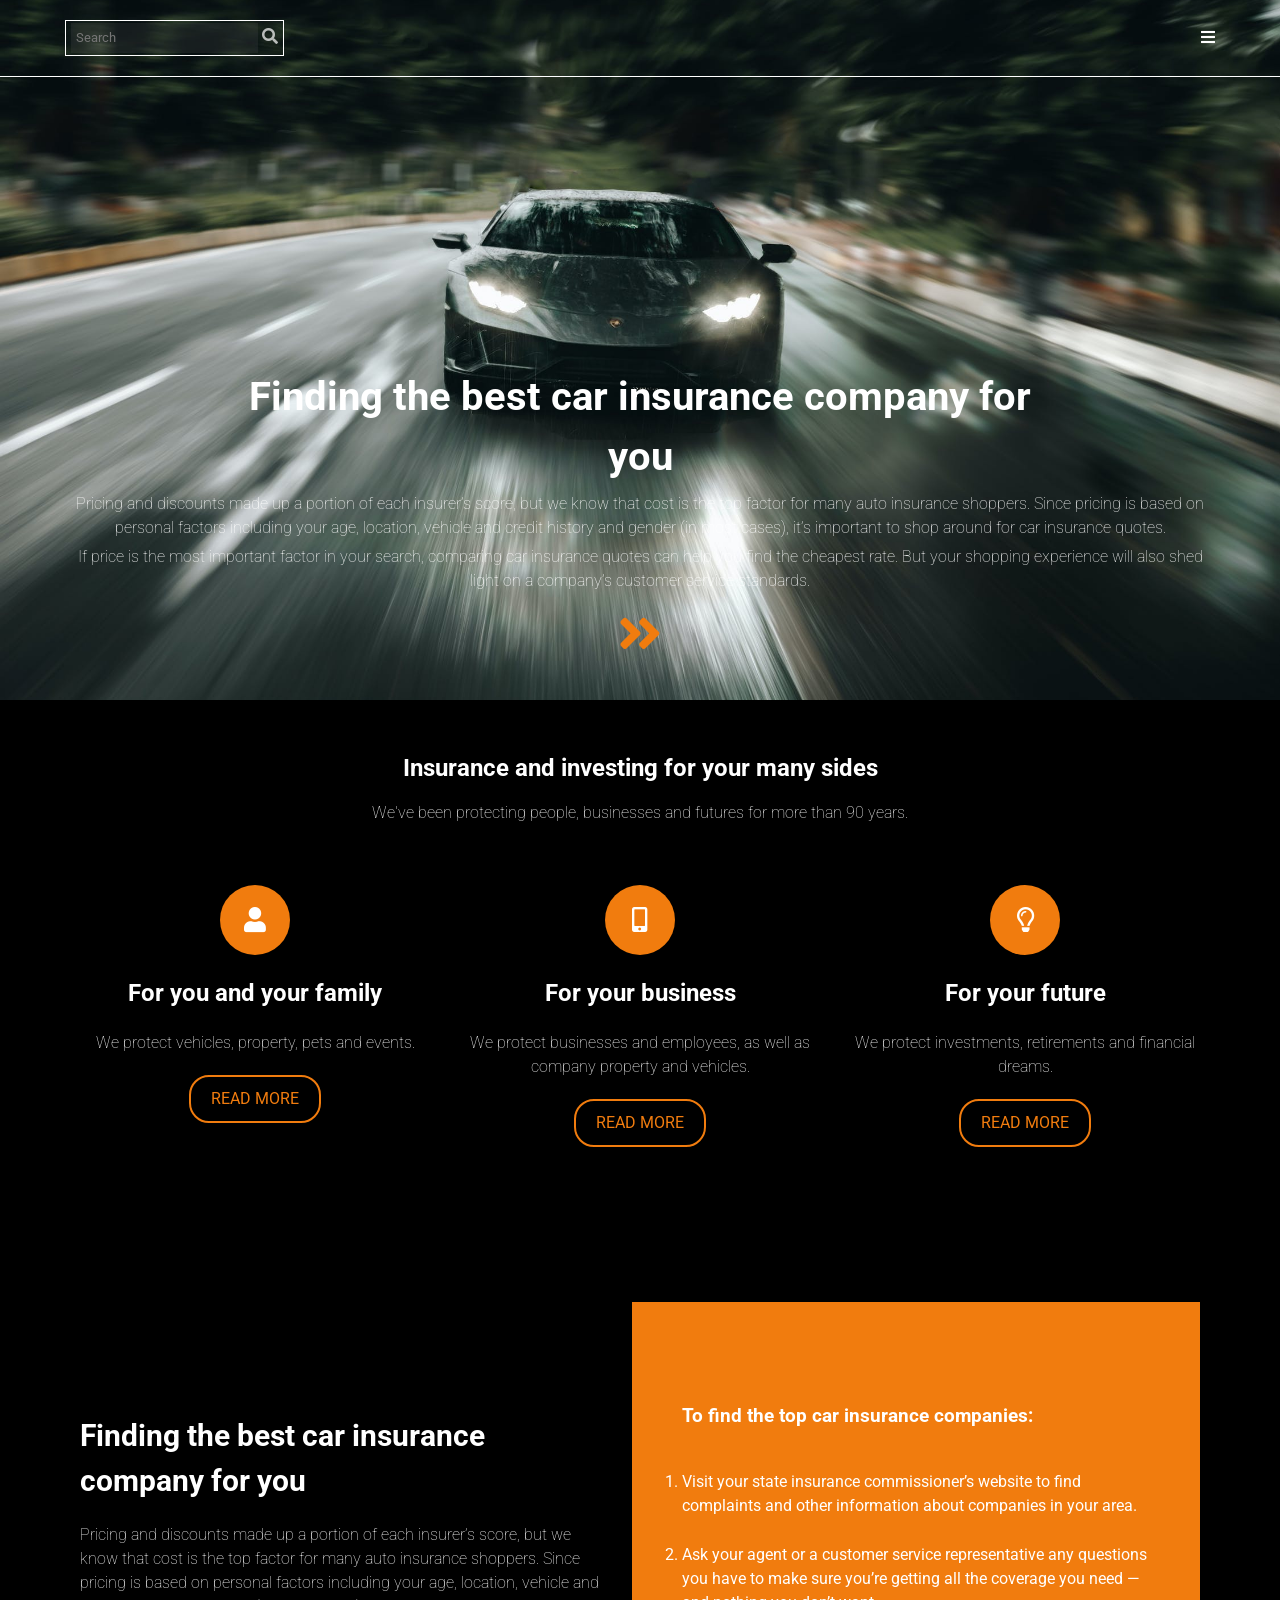
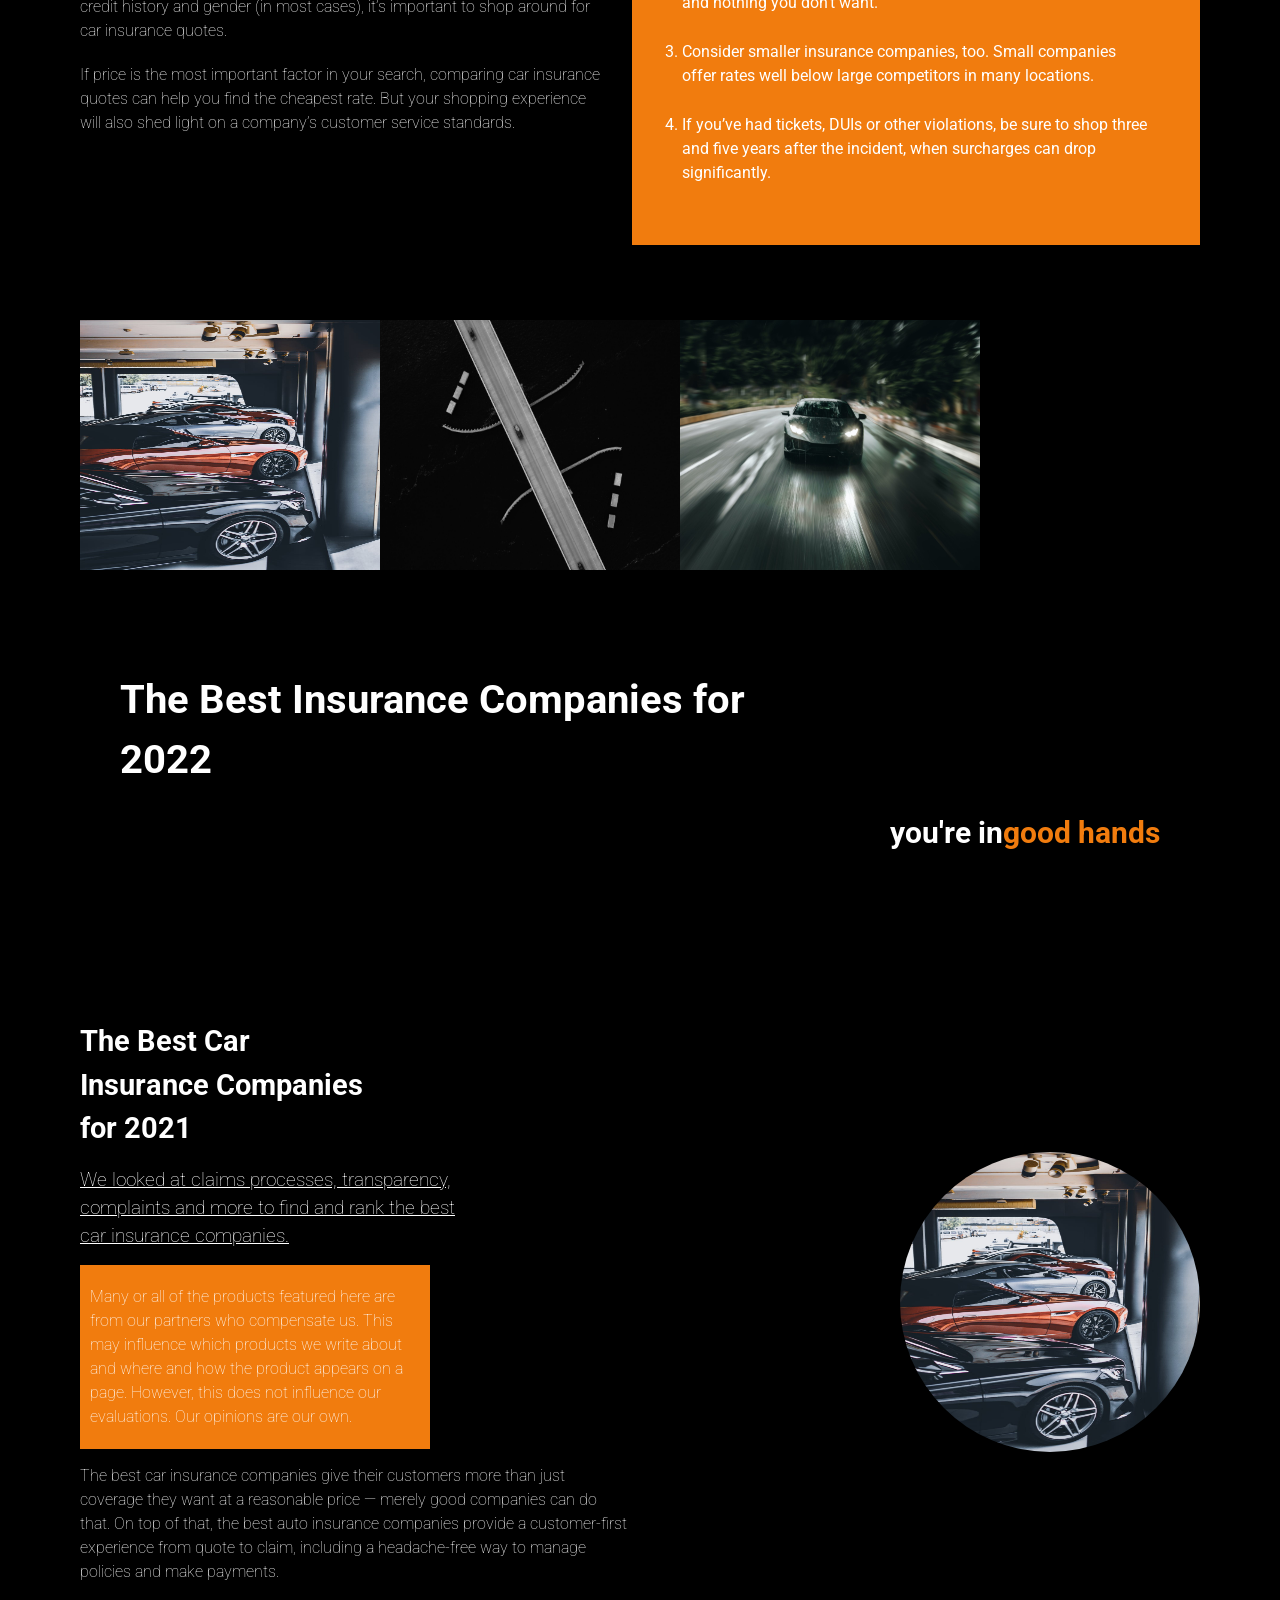
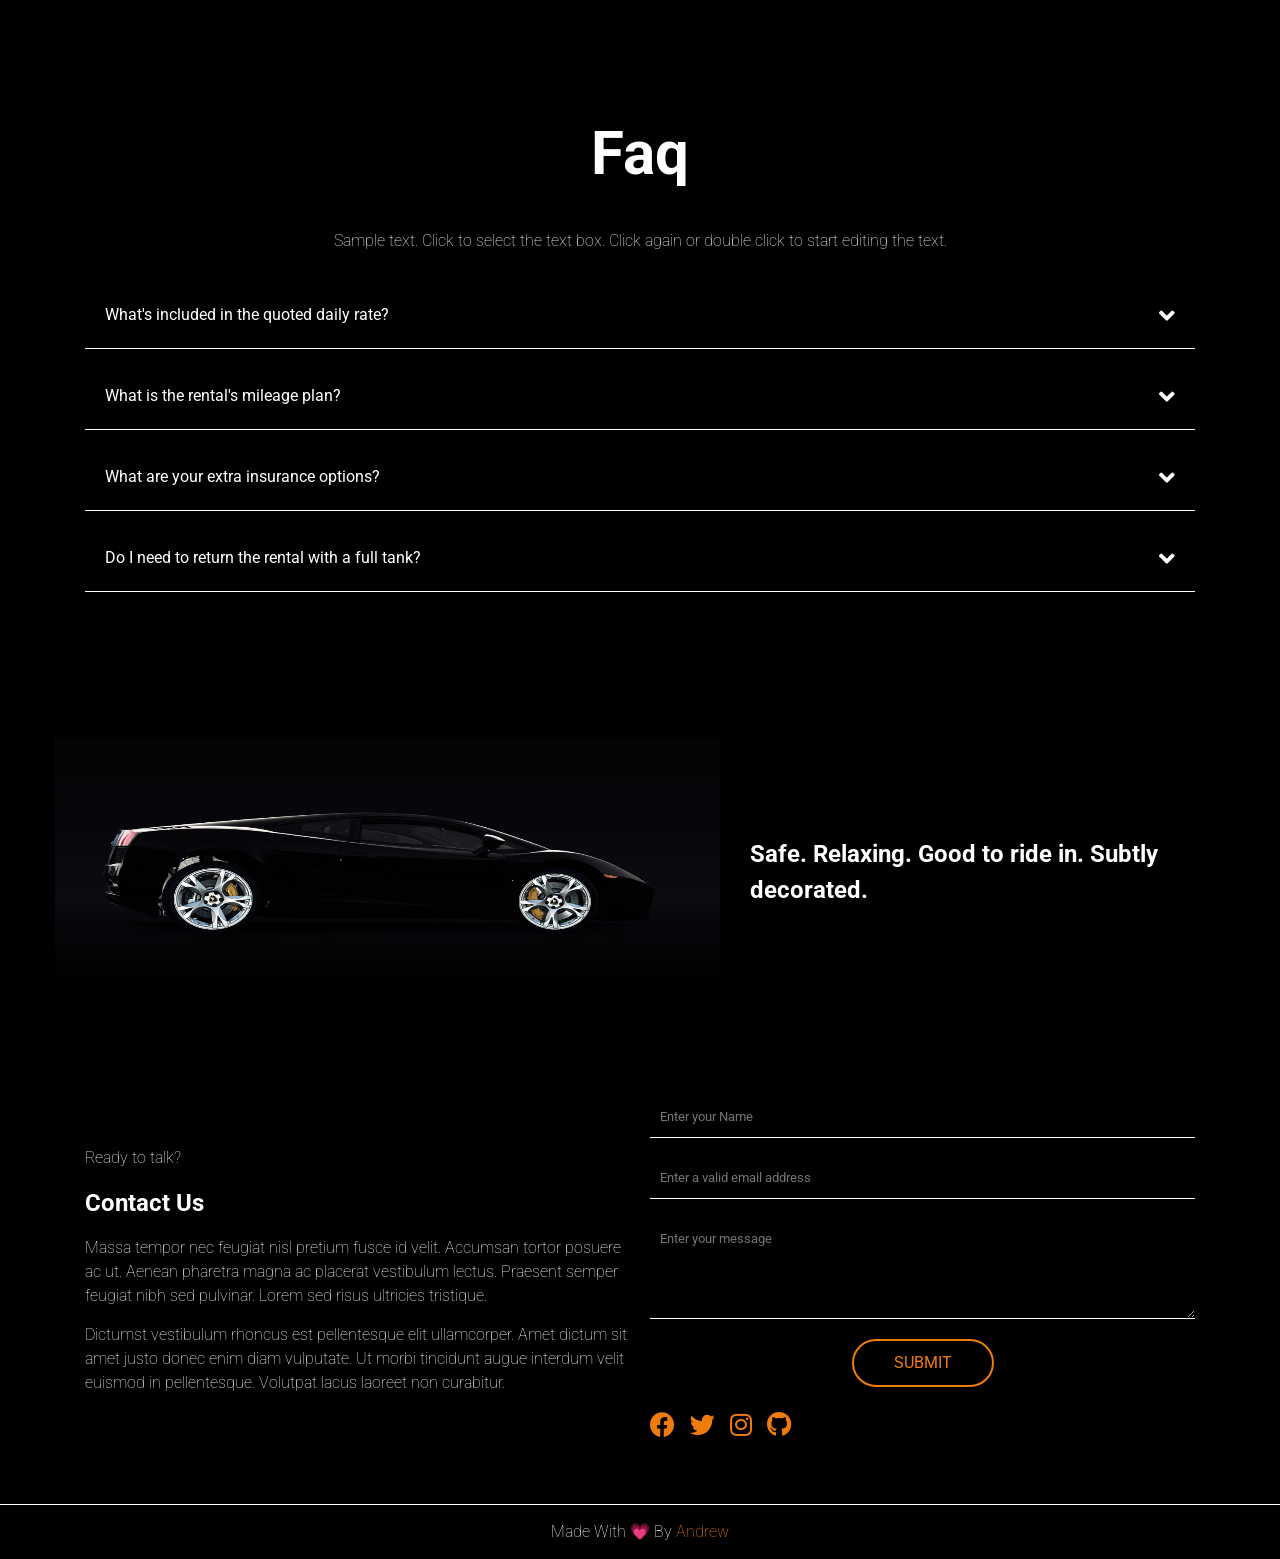
==== index.html @ 7e053f94 "Rename indxe.html to index.html" ====
<!DOCTYPE html>
<html lang="en">
  <head>
    <meta charset="UTF-8" />
    <meta http-equiv="X-UA-Compatible" content="IE=edge" />
    <meta name="viewport" content="width=device-width, initial-scale=1.0" />
    <meta name="author" content="Andrew-website" />
    <title>Page Car Insurance</title>
    <link rel="stylesheet" href="css/style.css" />
    <link rel="stylesheet" href="css/all.min.css" />
    <link rel="preconnect" href="https://fonts.googleapis.com" />
    <link rel="preconnect" href="https://fonts.gstatic.com" crossorigin />
    <link
      href="https://fonts.googleapis.com/css2?family=Roboto:wght@300;400&display=swap"
      rel="stylesheet"
    />
    <!-- Start 22/03/2022 End 23/03/2022 -->
  </head>
  <body>
    <!--Start Header-->
    <header>
      <div class="container">
        <form>
          <input type="search" placeholder="Search" />
          <a href="#"><i class="fas fa-search"></i></a>
        </form>
        <nav>
          <i class="fas fa-bars list"></i>
          <ul>
            <li><a href="indxe.html">Home</a></li>
            <li><a href="#Insurance">Insurance</a></li>
            <li><a href="#Companies">companies</a></li>
            <li><a href="#Faq">Faq</a></li>
            <li><a href="#ContactUs">Contact Us</a></li>
          </ul>
        </nav>
      </div>
    </header>
    <!--End Header-->
    <!--Start BoxImg-->
    <section class="BoxImg">
      <div class="container">
        <h1>Finding the best car insurance company for you</h1>
        <p>
          Pricing and discounts made up a portion of each insurer’s score, but
          we know that cost is the top factor for many auto insurance shoppers.
          Since pricing is based on personal factors including your age,
          location, vehicle and credit history and gender (in most cases), it’s
          important to shop around for car insurance quotes.
        </p>
        <p>
          If price is the most important factor in your search, comparing car
          insurance quotes can help you find the cheapest rate. But your
          shopping experience will also shed light on a company’s customer
          service standards.
        </p>
        <a href="#" class="double"><i class="fas fa-angle-double-right"></i></a>
      </div>
    </section>
    <!--End BoxImg-->
    <!--Start Insurance-->
    <section class="Insurance" id="Insurance">
      <div class="container">
        <div class="InsuranceText">
          <h2>Insurance and investing for your many sides</h2>
          <p>
            We've been protecting people, businesses and futures for more than
            90 years.
          </p>
        </div>
        <div class="InsuranceBoxFather">
          <div class="InsuranceBoxSon">
            <div class="TextImg man"></div>
            <h2>For you and your family</h2>
            <p>We protect vehicles, property, pets and events.</p>
            <a href="#">READ MORE</a>
          </div>
          <div class="InsuranceBoxSon">
            <div class="TextImg phon"></div>
            <h2>For your business</h2>
            <p>
              We protect businesses and employees, as well as company property
              and vehicles.
            </p>
            <a href="#">READ MORE</a>
          </div>
          <div class="InsuranceBoxSon">
            <div class="TextImg laob"></div>
            <h2>For your future</h2>
            <p>We protect investments, retirements and financial dreams.</p>
            <a href="#">READ MORE</a>
          </div>
        </div>
      </div>
    </section>
    <!--End Insurance-->
    <!--Start WhoAreWe-->
    <section class="WhoAreWe">
      <div class="container">
        <div class="WhoAreWeTextOnr">
          <h2>Finding the best car insurance company for you</h2>
          <p>
            Pricing and discounts made up a portion of each insurer’s score, but
            we know that cost is the top factor for many auto insurance
            shoppers. Since pricing is based on personal factors including your
            age, location, vehicle and credit history and gender (in most
            cases), it’s important to shop around for car insurance quotes.
          </p>
          <p>
            If price is the most important factor in your search, comparing car
            insurance quotes can help you find the cheapest rate. But your
            shopping experience will also shed light on a company’s customer
            service standards.
          </p>
        </div>
        <div class="WhoAreWeTextTwo">
          <h3>To find the top car insurance companies:</h3>
          <ol>
            <li>
              Visit your state insurance commissioner’s website to find
              complaints and other information about companies in your area.
            </li>
            <li>
              Ask your agent or a customer service representative any questions
              you have to make sure you’re getting all the coverage you need —
              and nothing you don’t want.
            </li>
            <li>
              Consider smaller insurance companies, too. Small companies offer
              rates well below large competitors in many locations.
            </li>
            <li>
              If you’ve had tickets, DUIs or other violations, be sure to shop
              three and five years after the incident, when surcharges can drop
              significantly.
            </li>
          </ol>
        </div>
      </div>
    </section>
    <!--End WhoAreWe-->
    <!--Start BoxThreeImg-->
    <section class="BoxThreeImg">
      <div class="container">
        <div class="BoxThreeImgOne">
          <img src="./img/pexels-photo-1231643.jpeg" />
          <img src="./img/pexels-photo-1586141.jpeg" />
          <img src="./img/pexels-photo-3136673.jpeg" />
        </div>
        <div class="BoxThreeImgTwo">
          <h1>The Best Insurance Companies for 2022</h1>
          <h2>you're in <span>good hands</span></h2>
        </div>
      </div>
    </section>
    <!--End BoxThreeImg-->
    <!--Start Companies-->
    <section class="Companies" id="Companies">
      <div class="container">
        <div class="CompaniesOne">
          <h1>The Best Car Insurance Companies for 2021</h1>
          <h3>
            We looked at claims processes, transparency, complaints and more to
            find and rank the best car insurance companies.
          </h3>
          <h4>
            Many or all of the products featured here are from our partners who
            compensate us. This may influence which products we write about and
            where and how the product appears on a page. However, this does not
            influence our evaluations. Our opinions are our own.
          </h4>
          <p>
            The best car insurance companies give their customers more than just
            coverage they want at a reasonable price — merely good companies can
            do that. On top of that, the best auto insurance companies provide a
            customer-first experience from quote to claim, including a
            headache-free way to manage policies and make payments.
          </p>
        </div>
        <div class="CompaniesTwo">
          <img src="./img/pexels-photo-1231643.jpeg" />
        </div>
      </div>
    </section>
    <!--End Companies-->
    <!--Start Faq-->
    <section class="Faq" id="Faq">
      <div class="container">
        <h1>Faq</h1>
        <p>
          Sample text. Click to select the text box. Click again or double click
          to start editing the text.
        </p>
        <div class="TextFaq">
          <details>
            <summary>
              What's included in the quoted daily rate?
              <i class="fas fa-angle-down"></i>
            </summary>
            <p>
              Answer. Lorem ipsum dolor sit amet, consectetur adipiscing elit.
              Curabitur id suscipit ex. Suspendisse rhoncus laoreet purus quis
              elementum. Phasellus sed efficitur dolor, et ultricies sapien.
              Quisque fringilla sit amet dolor commodo efficitur. Aliquam et sem
              odio. In ullamcorper nisi nunc, et molestie ipsum iaculis sit
              amet.
            </p>
          </details>
          <details>
            <summary>
              What is the rental's mileage plan?
              <i class="fas fa-angle-down"></i>
            </summary>
            <p>
              Answer. Lorem ipsum dolor sit amet, consectetur adipiscing elit.
              Curabitur id suscipit ex. Suspendisse rhoncus laoreet purus quis
              elementum. Phasellus sed efficitur dolor, et ultricies sapien.
              Quisque fringilla sit amet dolor commodo efficitur. Aliquam et sem
              odio. In ullamcorper nisi nunc, et molestie ipsum iaculis sit
              amet.
            </p>
          </details>
          <details>
            <summary>
              What are your extra insurance options?
              <i class="fas fa-angle-down"></i>
            </summary>
            <p>
              Answer. Lorem ipsum dolor sit amet, consectetur adipiscing elit.
              Curabitur id suscipit ex. Suspendisse rhoncus laoreet purus quis
              elementum. Phasellus sed efficitur dolor, et ultricies sapien.
              Quisque fringilla sit amet dolor commodo efficitur. Aliquam et sem
              odio. In ullamcorper nisi nunc, et molestie ipsum iaculis sit
              amet.
            </p>
          </details>
          <details>
            <summary>
              Do I need to return the rental with a full tank?
              <i class="fas fa-angle-down"></i>
            </summary>
            <p>
              Answer. Lorem ipsum dolor sit amet, consectetur adipiscing elit.
              Curabitur id suscipit ex. Suspendisse rhoncus laoreet purus quis
              elementum. Phasellus sed efficitur dolor, et ultricies sapien.
              Quisque fringilla sit amet dolor commodo efficitur. Aliquam et sem
              odio. In ullamcorper nisi nunc, et molestie ipsum iaculis sit
              amet.
            </p>
          </details>
        </div>
      </div>
    </section>
    <!--End Faq-->
    <!--Start Box-->
    <section class="Box">
      <div class="container">
        <img src="./img/lamborghinicarspeedprestige38570.jpeg" />
        <h1>Safe. Relaxing. Good to ride in. Subtly decorated.</h1>
      </div>
    </section>
    <!--End Box-->
    <!--Start ContactUs-->
    <section class="ContactUs" id="ContactUs">
      <div class="container">
        <div class="ContactUsOne">
          <p>Ready to talk?</p>
          <h1>Contact Us</h1>
          <p>
            Massa tempor nec feugiat nisl pretium fusce id velit. Accumsan
            tortor posuere ac ut. Aenean pharetra magna ac placerat vestibulum
            lectus. Praesent semper feugiat nibh sed pulvinar. Lorem sed risus
            ultricies tristique.
          </p>
          <p>
            Dictumst vestibulum rhoncus est pellentesque elit ullamcorper. Amet
            dictum sit amet justo donec enim diam vulputate. Ut morbi tincidunt
            augue interdum velit euismod in pellentesque. Volutpat lacus laoreet
            non curabitur.
          </p>
        </div>
        <div class="ContactUsTwo">
          <form>
            <input type="text" placeholder="Enter your Name" />
            <input type="email" placeholder="Enter a valid email address" />
            <textarea placeholder="Enter your message"></textarea>
          </form>
          <a class="button" href="#">SUBMIT</a>
          <div class="Media">
            <a href="#"><i class="fab fa-facebook"></i></a>
            <a href="#"><i class="fab fa-twitter"></i></a>
            <a href="#"><i class="fab fa-instagram"></i></a
            ><a href="https://github.com/Andrew-website"
              ><i class="fab fa-github"></i
            ></a>
          </div>
        </div>
      </div>
    </section>
    <!--End ContactUs-->
    <!--Start Footer-->
    <footer>
      <div class="container">
        <p>Made With &#128151; By <span>Andrew</span></p>
      </div>
    </footer>
    <!--End Footer-->
  </body>
</html>
---- css/style.css ----
* {
  box-sizing: border-box;
  padding: 0;
  margin: 0;
  font-family: "Roboto", sans-serif;
  line-height: 1.5;
}
:root {
  --color1: #fff;
  --Color2: #f17c0e;
  --Background-color1: #000;
  --Background-color2: #f17c0e;
}
.container {
  padding-left: 15px;
  padding-right: 15px;
  margin-left: auto;
  margin-right: auto;
}
/* Small */
@media (min-width: 768px) {
  .container {
    width: 750px;
  }
}
/* Medium */
@media (min-width: 992px) {
  .container {
    width: 970px;
  }
}
/* Large */
@media (min-width: 1200px) {
  .container {
    width: 1170px;
  }
}
/* Start Header */
header {
  width: 100%;
  padding: 10px 0px;
  /* position: fixed; */
  position: absolute;

  border-bottom: 1px solid #fff;
}
header .container {
  display: flex;
  justify-content: space-between;
  padding: 10px;
  align-items: center;
}
header .container form {
  border: 1px solid #fff;
  padding: 2px 5px;
}
header .container form input {
  outline: none;
  padding: 5px;
  background-color: rgb(85 85 85 / 20%);
  border: none;
  color: var(--color1);
}
header .container form a {
  color: #ffffffb3;
  transition: 0.6s;
}
header .container form a:hover {
  color: var(--color1);
}
header .container nav ul {
  display: none;
  list-style: none;
  transition: 0.6s;
}
header .container nav .list {
  color: var(--color1);
  transition: 0.6s;
}
header .container nav ul li a {
  color: var(--color1);
  text-decoration: none;
  width: 100%;
  display: inline-block;
  padding: 5px;
}
header .container nav .list:hover + ul {
  position: absolute;
  top: 101%;
  left: 0;
  flex-direction: column;
  background-color: var(--Background-color1);
  width: 50%;
  gap: 15px;
  padding-top: 20%;
  display: flex;
  align-items: center;
  height: 100vh;
}
header .container nav ul li {
  width: 100%;
  text-align: center;
  transition: 0.6s;
}
header .container nav ul li:hover {
  background-color: #dddddd82;
  border-radius: 4px;
}
/* End Header */
/* Start BoxImg */
.BoxImg {
  background-image: url(../img/pexels-photo-3136673.jpeg);
  height: 700px;
  background-position: 5.07% 50%;
  background-repeat: no-repeat;
  background-size: cover;
  color: #fff;
  display: flex;
  align-items: center;
}
.BoxImg .container {
  display: flex;
  flex-direction: column;
  align-items: center;
  gap: 5px;
  text-align: center;
  padding-top: 340px;
}
.BoxImg .container h1 {
  font-size: 40px;
  width: 70%;
}
.BoxImg .container .double {
  color: var(--Color2);
  font-size: 50px;
}
@media (max-width: 767px) {
  .BoxImg .container h1 {
    font-size: 35px;
    width: 100%;
  }
  .BoxImg .container {
    padding-top: 200px;
  }
}
/* End BoxImg */
/* Start Insurance*/
.Insurance {
  background-color: var(--Background-color1);
}
.Insurance .container {
  color: #fff;
  padding: 50px 0;
  display: flex;
  flex-direction: column;
  align-items: center;
  gap: 15px;
}
.Insurance .container .InsuranceText {
  text-align: center;
}
.Insurance .container .InsuranceText p {
  margin: 15px auto;
  font-weight: 100;
}
.Insurance .container .InsuranceBoxFather {
  display: grid;
  grid-template-columns: repeat(auto-fill, minmax(275px, 1fr));
  gap: 15px;
  width: 100%;
  padding: 15px;
  margin-bottom: 50px;
}
.Insurance .container .InsuranceBoxFather .InsuranceBoxSon {
  display: flex;
  gap: 20px;
  padding: 15px;
  text-align: center;
  flex-direction: column;
  border-radius: 25px;
  align-items: center;
}
.Insurance .container .InsuranceBoxFather .InsuranceBoxSon .TextImg {
  width: 70px;
  height: 70px;
  background-color: var(--Background-color2);
  border-radius: 50%;
  display: flex;
  align-items: center;
  justify-content: center;
}
.Insurance .container .InsuranceBoxFather .InsuranceBoxSon .man::before {
  font-family: "Font Awesome 5 Free";
  font-weight: 900;
  content: "\f007";
  font-size: 25px;
}
.Insurance .container .InsuranceBoxFather .InsuranceBoxSon .phon::before {
  font-family: "Font Awesome 5 Free";
  font-weight: 900;
  content: "\f3cd";
  font-size: 25px;
}
.Insurance .container .InsuranceBoxFather .InsuranceBoxSon .laob::before {
  font-family: "Font Awesome 5 Free";
  font-weight: 100;
  content: "\f0eb";
  font-size: 25px;
}
.Insurance .container .InsuranceBoxFather .InsuranceBoxSon p {
  font-weight: 100;
}
.Insurance .container .InsuranceBoxFather .InsuranceBoxSon a {
  color: var(--Color2);
  text-decoration: none;
  padding: 10px 20px;
  border: 2px solid #f17c0e;
  border-radius: 20px;
  transition: 0.6s;
}
.Insurance .container .InsuranceBoxFather .InsuranceBoxSon a:hover {
  background-color: var(--Background-color2);
  color: var(--color1);
}
@media (max-width: 767px) {
  .Insurance .container .InsuranceText {
    padding: 0 10px;
  }
}
/* End Insurance */
/* Start Who Are We */
.WhoAreWe {
  background-color: var(--Background-color1);
}
.WhoAreWe .container {
  color: var(--color1);
  display: flex;
  align-items: center;
  justify-content: center;
  gap: 25px;
  padding: 25px 25px;
}
.WhoAreWe .container .WhoAreWeTextOnr {
  width: 80%;
  display: flex;
  flex-direction: column;
  gap: 20px;
}
.WhoAreWe .container .WhoAreWeTextOnr h2 {
  font-size: 30px;
}
.WhoAreWe .container .WhoAreWeTextOnr p {
  font-weight: 100;
}
.WhoAreWe .container .WhoAreWeTextTwo {
  width: 80%;
  background-color: var(--Background-color2);
  padding: 100px 50px 35px 50px;
  display: flex;
  flex-direction: column;
  gap: 15px;
}
.WhoAreWe .container .WhoAreWeTextTwo ol li {
  margin: 25px 0;
}
@media (max-width: 767px) {
  .WhoAreWe .container {
    flex-direction: column;
  }
  .WhoAreWe .container .WhoAreWeTextTwo {
    width: 90%;
    padding: 35px;
  }
}
/* End Who Are We */
/* Start BoxThreeImg */
.BoxThreeImg {
  background-color: var(--Background-color1);
  padding-bottom: 70px;
}
.BoxThreeImg .container .BoxThreeImgOne {
  padding: 50px 10px;
  display: flex;
  align-items: center;
}
.BoxThreeImg .container .BoxThreeImgOne img {
  width: 300px;
  height: 250px;
}
.BoxThreeImg .container .BoxThreeImgTwo {
  color: var(--color1);
  padding: 50px;
}
.BoxThreeImg .container .BoxThreeImgTwo h1 {
  width: 64%;
  font-size: 40px;
}
.BoxThreeImg .container .BoxThreeImgTwo h2 {
  font-size: 30px;
  margin: 20px 0px;
  display: flex;
  justify-content: flex-end;
}
.BoxThreeImg .container .BoxThreeImgTwo h2 span {
  color: var(--Color2);
}
@media (max-width: 767px) {
  .BoxThreeImg .container .BoxThreeImgOne {
    flex-direction: column;
    padding: 5px;
  }
  .BoxThreeImg .container .BoxThreeImgOne img {
    width: 80%;
    height: 300px;
  }
  .BoxThreeImg .container .BoxThreeImgTwo {
    padding: 25px 0;
  }
  .BoxThreeImg .container .BoxThreeImgTwo h1 {
    width: 100%;
  }
}
/* End BoxThreeImg */
/* Start Companies */
.Companies {
  background-color: var(--Background-color1);
}
.Companies .container {
  color: var(--color1);
  display: flex;
  gap: 25px;
  padding: 25px;
  align-items: center;
}
.Companies .container .CompaniesOne {
  width: 50%;
  display: flex;
  flex-direction: column;
  gap: 15px;
}
.Companies .container .CompaniesOne h1 {
  font-size: 29px;
  width: 300px;
}
.Companies .container .CompaniesOne h3 {
  text-decoration: underline;
  width: 385px;
}
.Companies .container .CompaniesOne h4 {
  background-color: var(--Background-color2);
  padding: 20px 10px;
  width: 350px;
}
.Companies .container .CompaniesOne h3,
h4,
p {
  font-weight: 100;
}
.Companies .container .CompaniesTwo {
  width: 50%;
  display: flex;
  justify-content: flex-end;
}
.Companies .container .CompaniesTwo img {
  width: 300px;
  height: 300px;
  border-radius: 50%;
}
@media (max-width: 767px) {
  .Companies .container {
    flex-direction: column-reverse;
  }
  .Companies .container .CompaniesOne {
    width: 100%;
  }
  .Companies .container .CompaniesTwo {
    width: 100%;
    justify-content: center;
  }
}
/* End Companies*/
/* Start Faq */
.Faq {
  background-color: var(--Background-color1);
}
.Faq .container {
  color: #fff;
  text-align: center;
  padding: 100px 30px;
}
.Faq .container h1 {
  font-size: 60px;
}
.Faq .container p {
  margin: 30px auto;
}
.Faq .container .TextFaq {
  text-align: left;
}
.Faq .container .TextFaq details {
  margin: 15px auto;
}
.Faq .container .TextFaq details summary {
  padding: 20px;
  outline: none;
  border-bottom: 1px solid #fff;
  list-style: none;
  display: flex;
  align-items: center;
  justify-content: space-between;
  transition: 0.6s;
}
.Faq .container .TextFaq details summary:hover {
  background-color: var(--Background-color2);
  border: none;
}
.Faq .container .TextFaq details summary i {
  font-size: 25px;
}
/* End Faq */
/* Start Box */
.Box {
  background-color: var(--Background-color1);
}
.Box .container {
  display: flex;
  align-items: center;
  gap: 30px;
  padding: 30px 0;
}
.Box .container img {
  height: 270px;
  width: 70%;
}
.Box .container h1 {
  color: #fff;
  width: 50%;
}
@media (max-width: 767px) {
  .Box .container {
    flex-direction: column;
  }
  .Box .container img {
    height: 275px;
    width: 100%;
  }
  .Box .container h1 {
    width: 70%;
  }
}
/* End Box */
/* Start ContactUs */
.ContactUs {
  background-color: var(--Background-color1);
  color: #fff;
  padding: 30px 0;
}
.ContactUs .container {
  display: flex;
  align-items: center;
  gap: 20px;
  padding: 30px;
}
.ContactUs .container .ContactUsOne {
  width: 50%;
  display: flex;
  flex-direction: column;
  gap: 15px;
}
.ContactUs .container .ContactUsTwo {
  display: flex;
  flex-direction: column;
  width: 50%;
}
.ContactUs .container .ContactUsTwo form {
  display: flex;
  flex-direction: column;
  gap: 20px;
}
.ContactUs .container .ContactUsTwo form input,
textarea {
  padding: 10px;
  border: none;
  border-bottom: 1px solid #fff;
  background-color: transparent;
  color: #fff;
  outline: none;
}
.ContactUs .container .ContactUsTwo form textarea {
  height: 100px;
}
.ContactUs .container .ContactUsTwo .button {
  margin: 20px auto;
  color: var(--Color2);
  text-decoration: none;
  border: 2px solid;
  padding: 10px 40px;
  border-radius: 25px;
  transition: 0.6s;
}
.ContactUs .container .ContactUsTwo .button:hover {
  background-color: var(--Background-color2);
  color: var(--color1);
  border: 2px solid var(--Color2);
}
.ContactUs .container .ContactUsTwo .Media {
  display: flex;
  gap: 15px;
}
.ContactUs .container .ContactUsTwo .Media a {
  color: var(--Color2);
  font-size: 25px;
  transition: 0.6s;
}
.ContactUs .container .ContactUsTwo .Media a:hover {
  transform: translateY(-5px);
}
@media (max-width: 767px) {
  .ContactUs .container {
    flex-direction: column;
  }
  .ContactUs .container .ContactUsOne,
  .ContactUs .container .ContactUsTwo {
    width: 100%;
  }
  .ContactUs .container .ContactUsTwo .Media {
    justify-content: center;
  }
}
/* End ContactUs */
/* Start Footer */
footer {
  background-color: var(--Background-color1);
  border-top: 1px solid var(--color1);
}
footer .container {
  color: var(--color1);
  text-align: center;
  padding: 15px 0;
}
footer .container span {
  color: var(--Color2);
  /* border-bottom: 1px solid var(--Color2); */
}
/* End Footer */
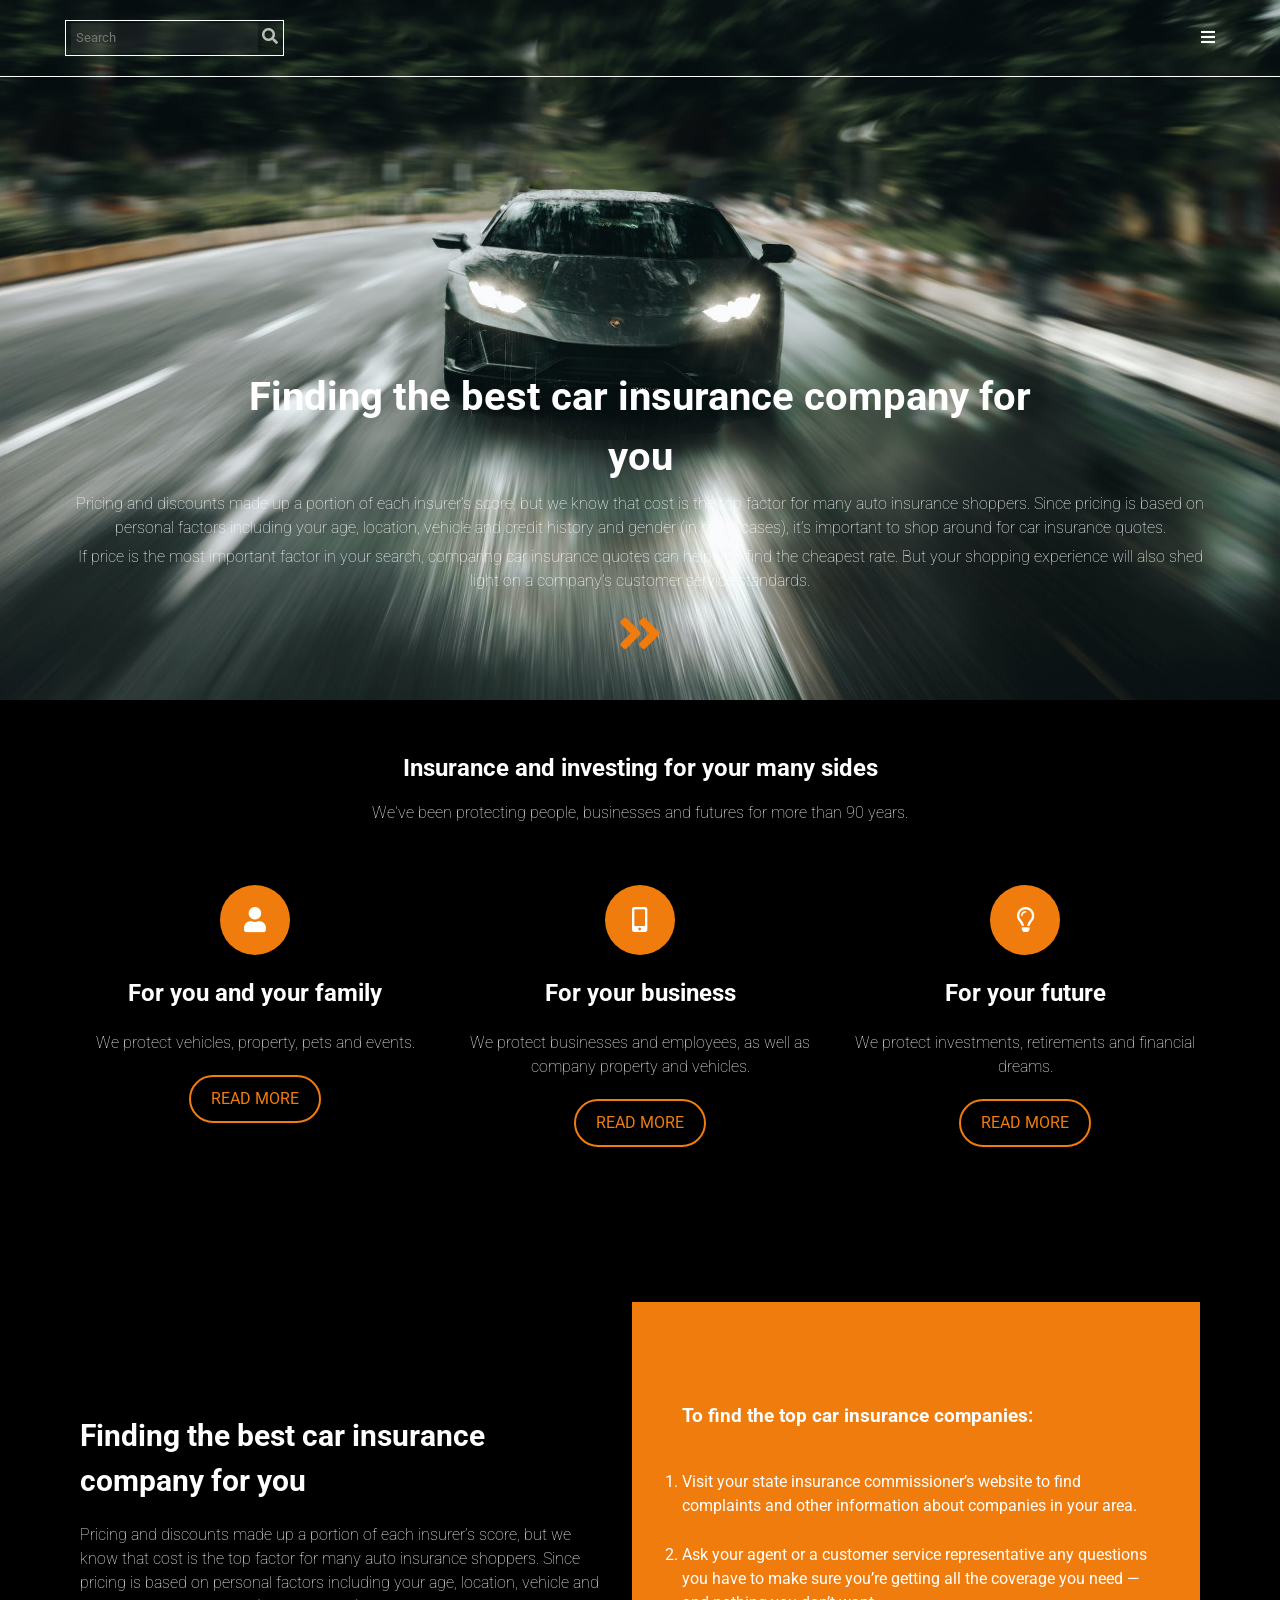
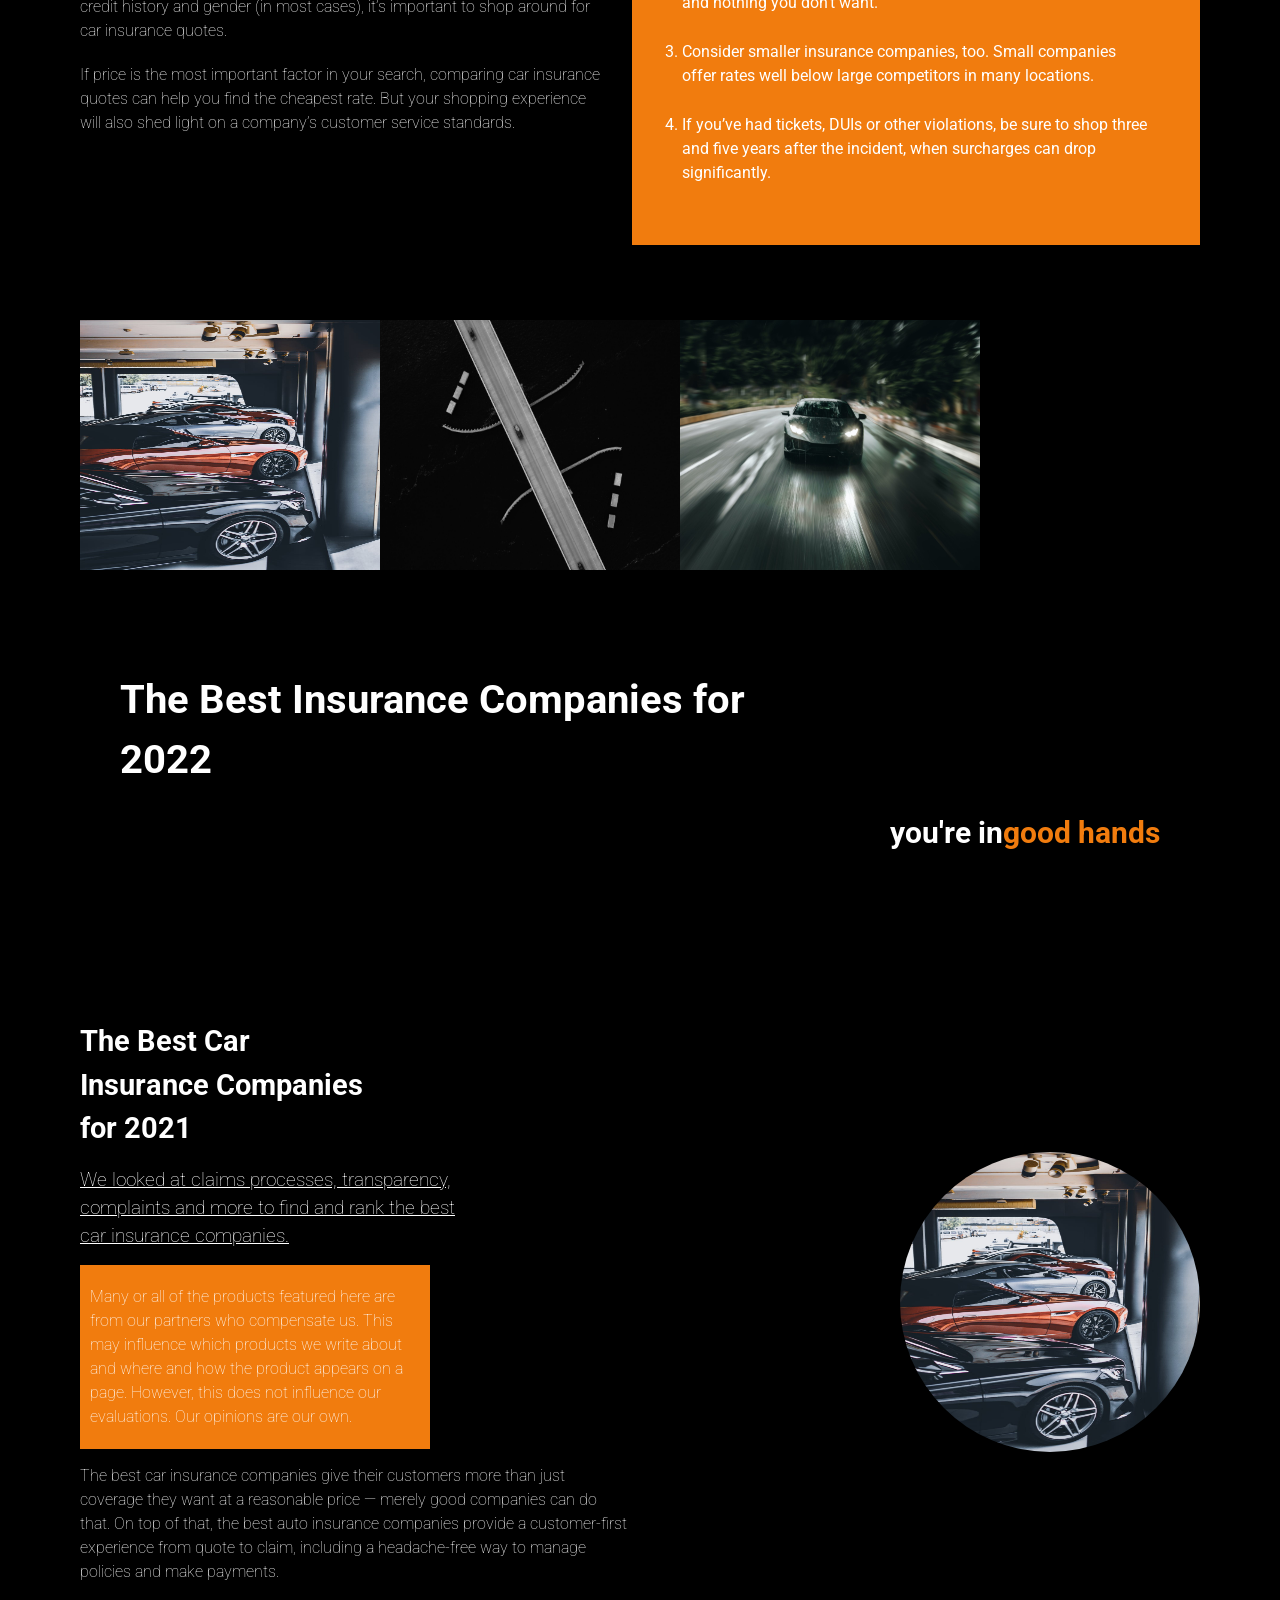
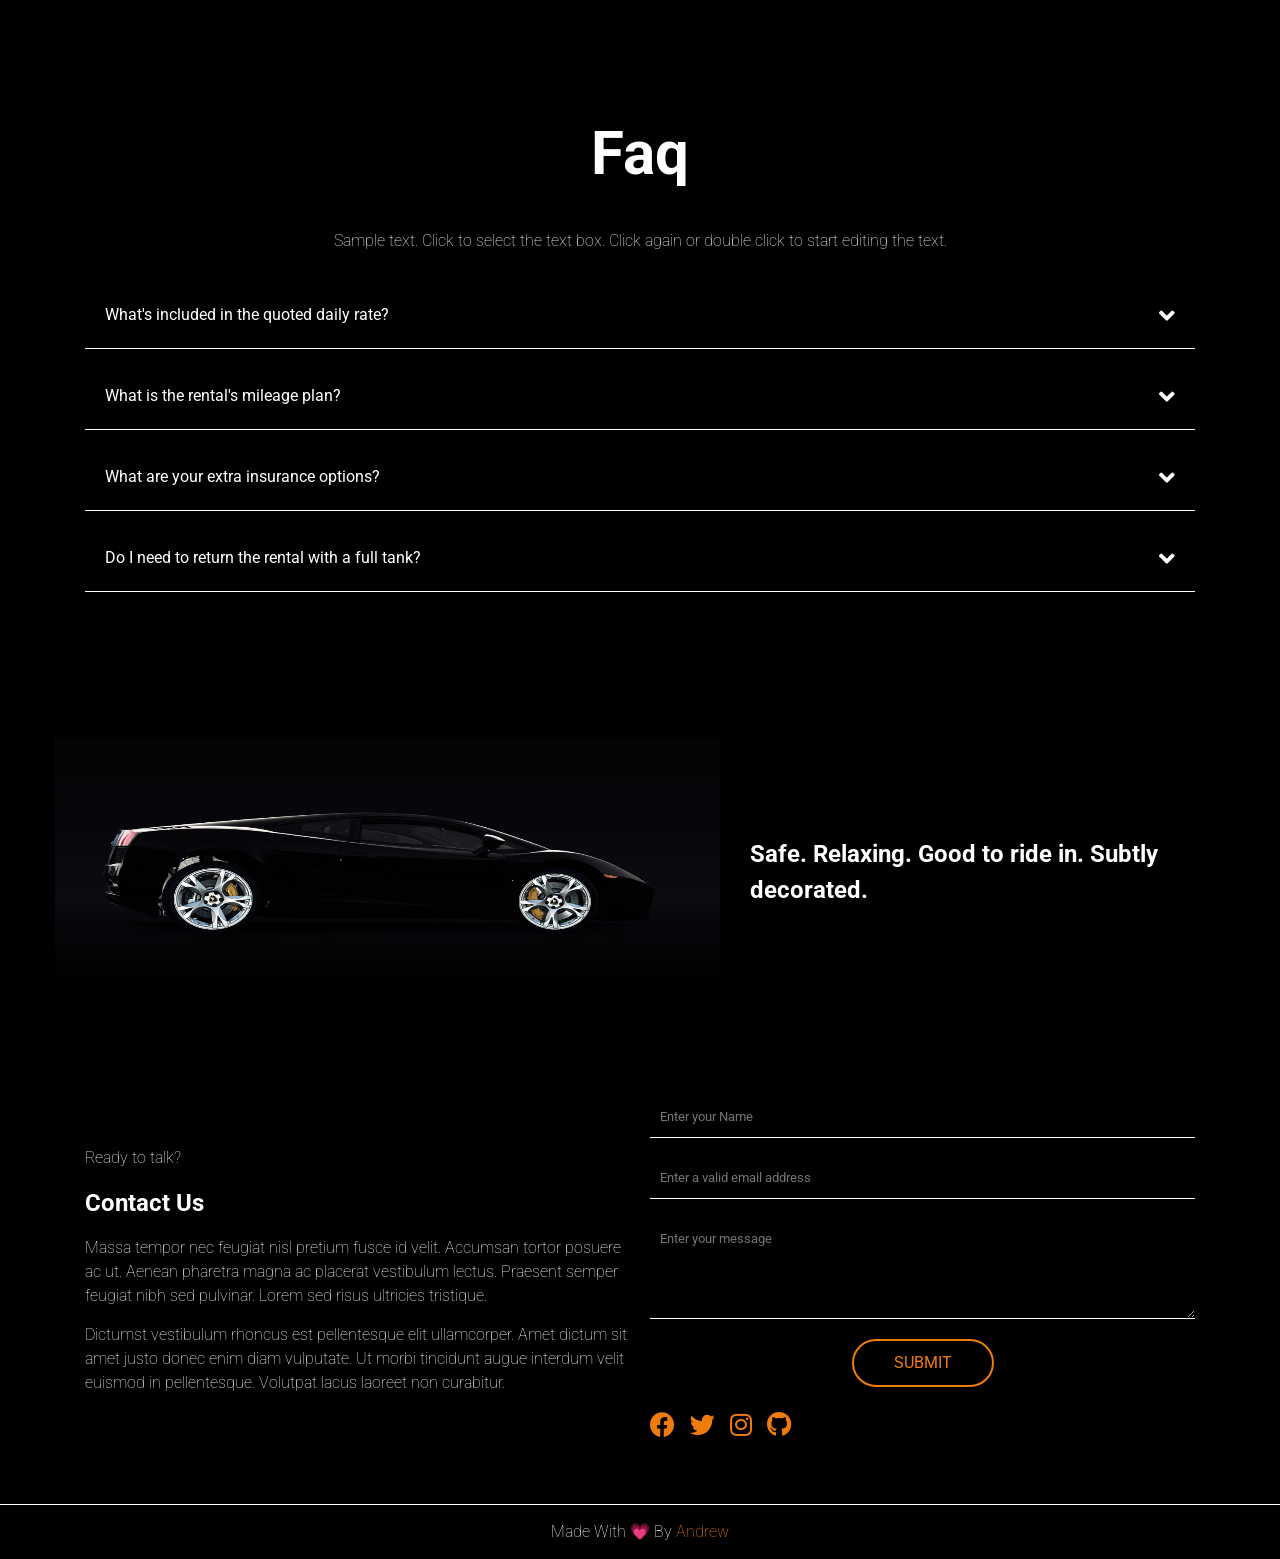
==== commit 306b9431: "Put all files" ====
--- a/index.html
+++ b/index.html
@@ -4,6 +4,7 @@
     <meta charset="UTF-8" />
     <meta http-equiv="X-UA-Compatible" content="IE=edge" />
     <meta name="viewport" content="width=device-width, initial-scale=1.0" />
+    <meta name="description" content="Page Car Insurance" />
     <meta name="author" content="Andrew-website" />
     <title>Page Car Insurance</title>
     <link rel="stylesheet" href="css/style.css" />
@@ -143,9 +144,9 @@
     <section class="BoxThreeImg">
       <div class="container">
         <div class="BoxThreeImgOne">
-          <img src="./img/pexels-photo-1231643.jpeg" />
-          <img src="./img/pexels-photo-1586141.jpeg" />
-          <img src="./img/pexels-photo-3136673.jpeg" />
+          <img src="./img/pexels-photo-1231643.jpeg" alt="Car-BoxThreeImg" />
+          <img src="./img/pexels-photo-1586141.jpeg" alt="Car-BoxThreeImg" />
+          <img src="./img/pexels-photo-3136673.jpeg" alt="Car-BoxThreeImg" />
         </div>
         <div class="BoxThreeImgTwo">
           <h1>The Best Insurance Companies for 2022</h1>
@@ -178,7 +179,7 @@
           </p>
         </div>
         <div class="CompaniesTwo">
-          <img src="./img/pexels-photo-1231643.jpeg" />
+          <img src="./img/pexels-photo-1231643.jpeg" alt="Car-Companies" />
         </div>
       </div>
     </section>
@@ -255,7 +256,7 @@
     <!--Start Box-->
     <section class="Box">
       <div class="container">
-        <img src="./img/lamborghinicarspeedprestige38570.jpeg" />
+        <img src="./img/lamborghinicarspeedprestige38570.jpeg" alt="Car-Box" />
         <h1>Safe. Relaxing. Good to ride in. Subtly decorated.</h1>
       </div>
     </section>
--- a/css/style.css
+++ b/css/style.css
@@ -215,7 +215,7 @@
   text-decoration: none;
   padding: 10px 20px;
   border: 2px solid #f17c0e;
-  border-radius: 20px;
+  border-radius: 25px;
   transition: 0.6s;
 }
 .Insurance .container .InsuranceBoxFather .InsuranceBoxSon a:hover {
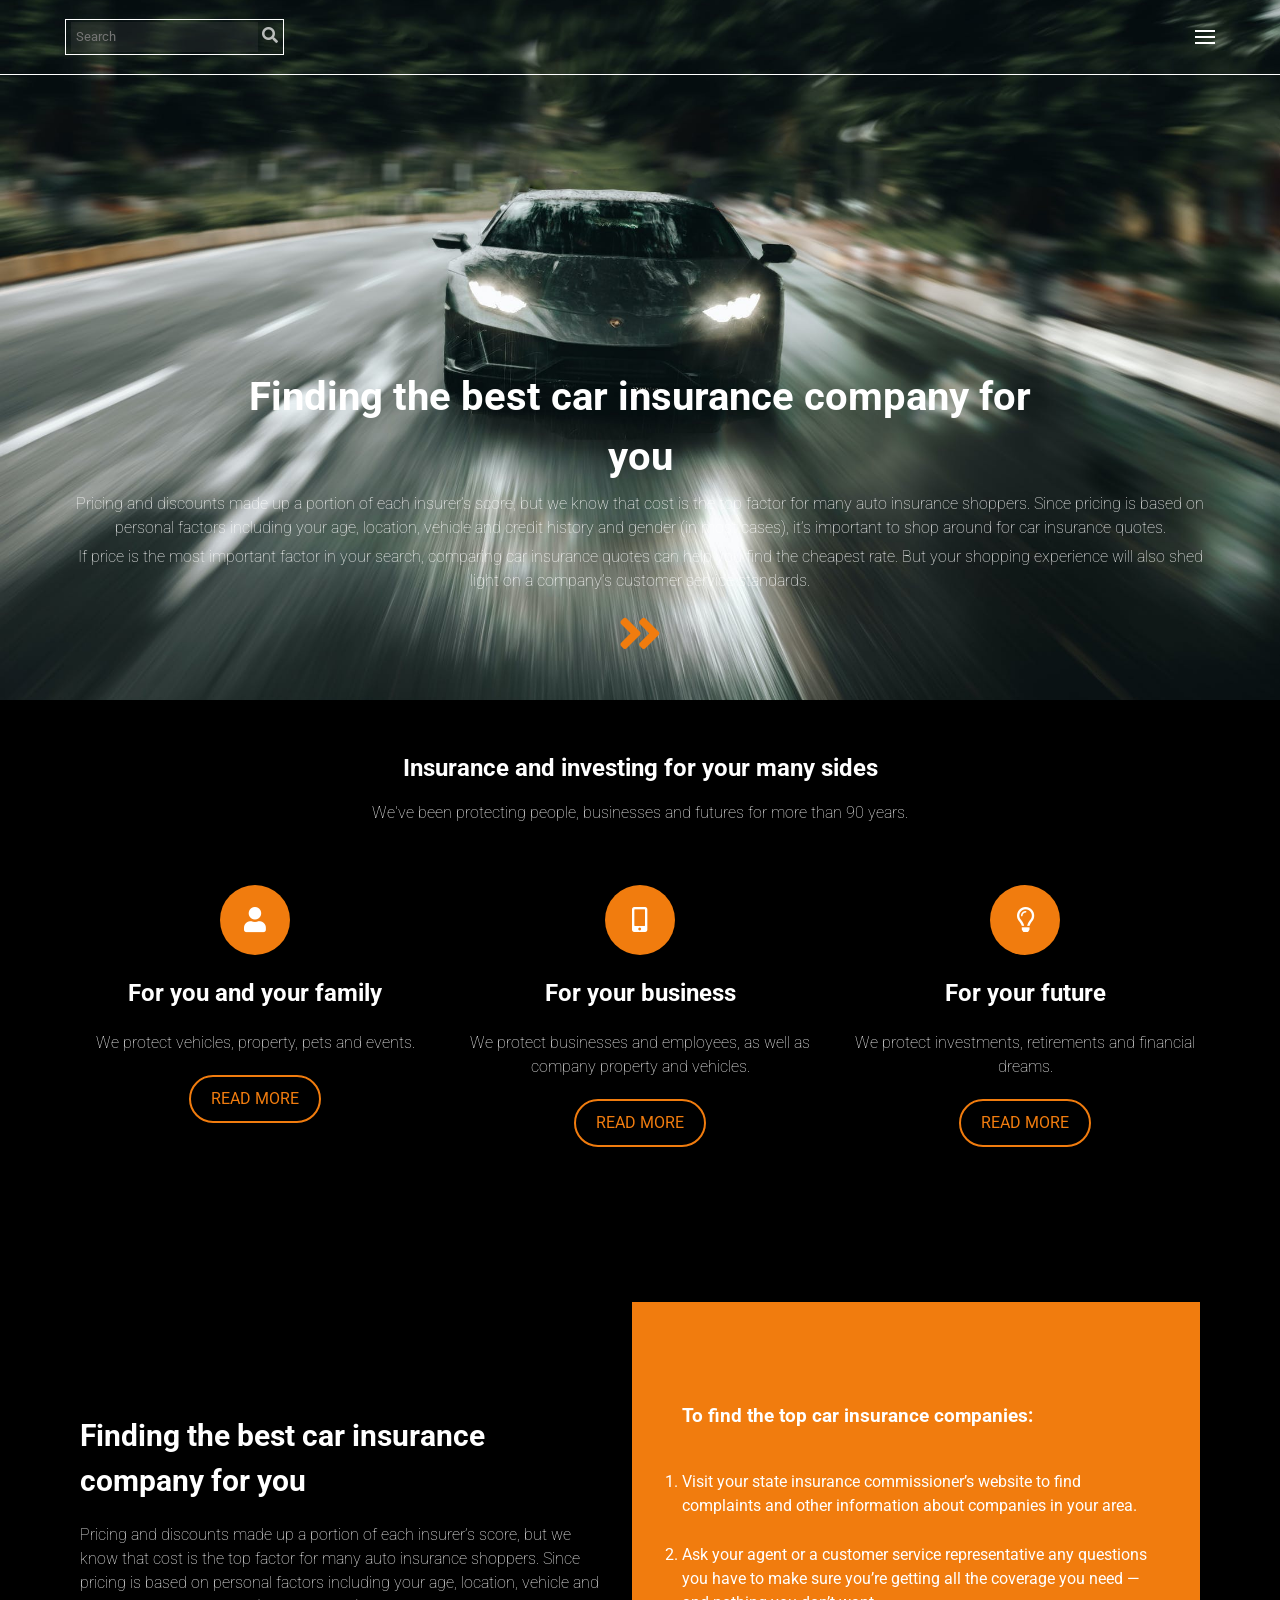
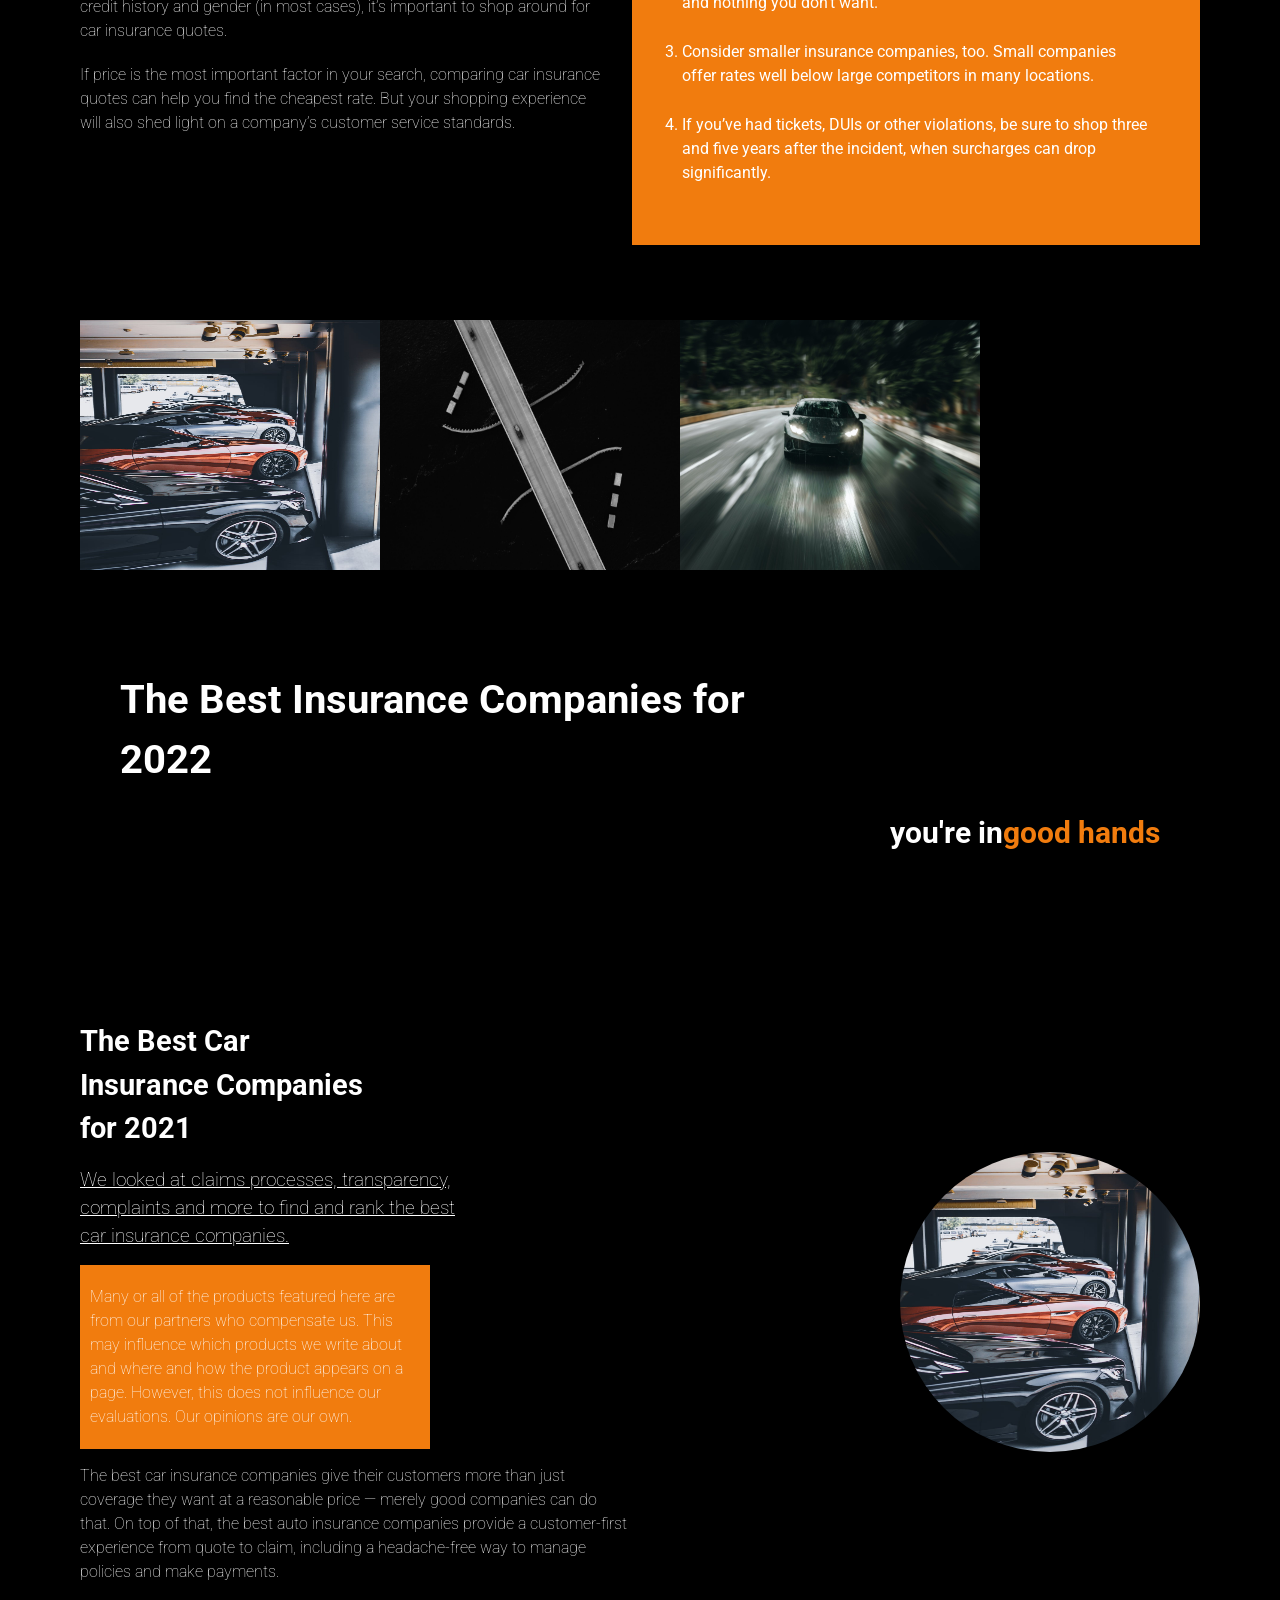
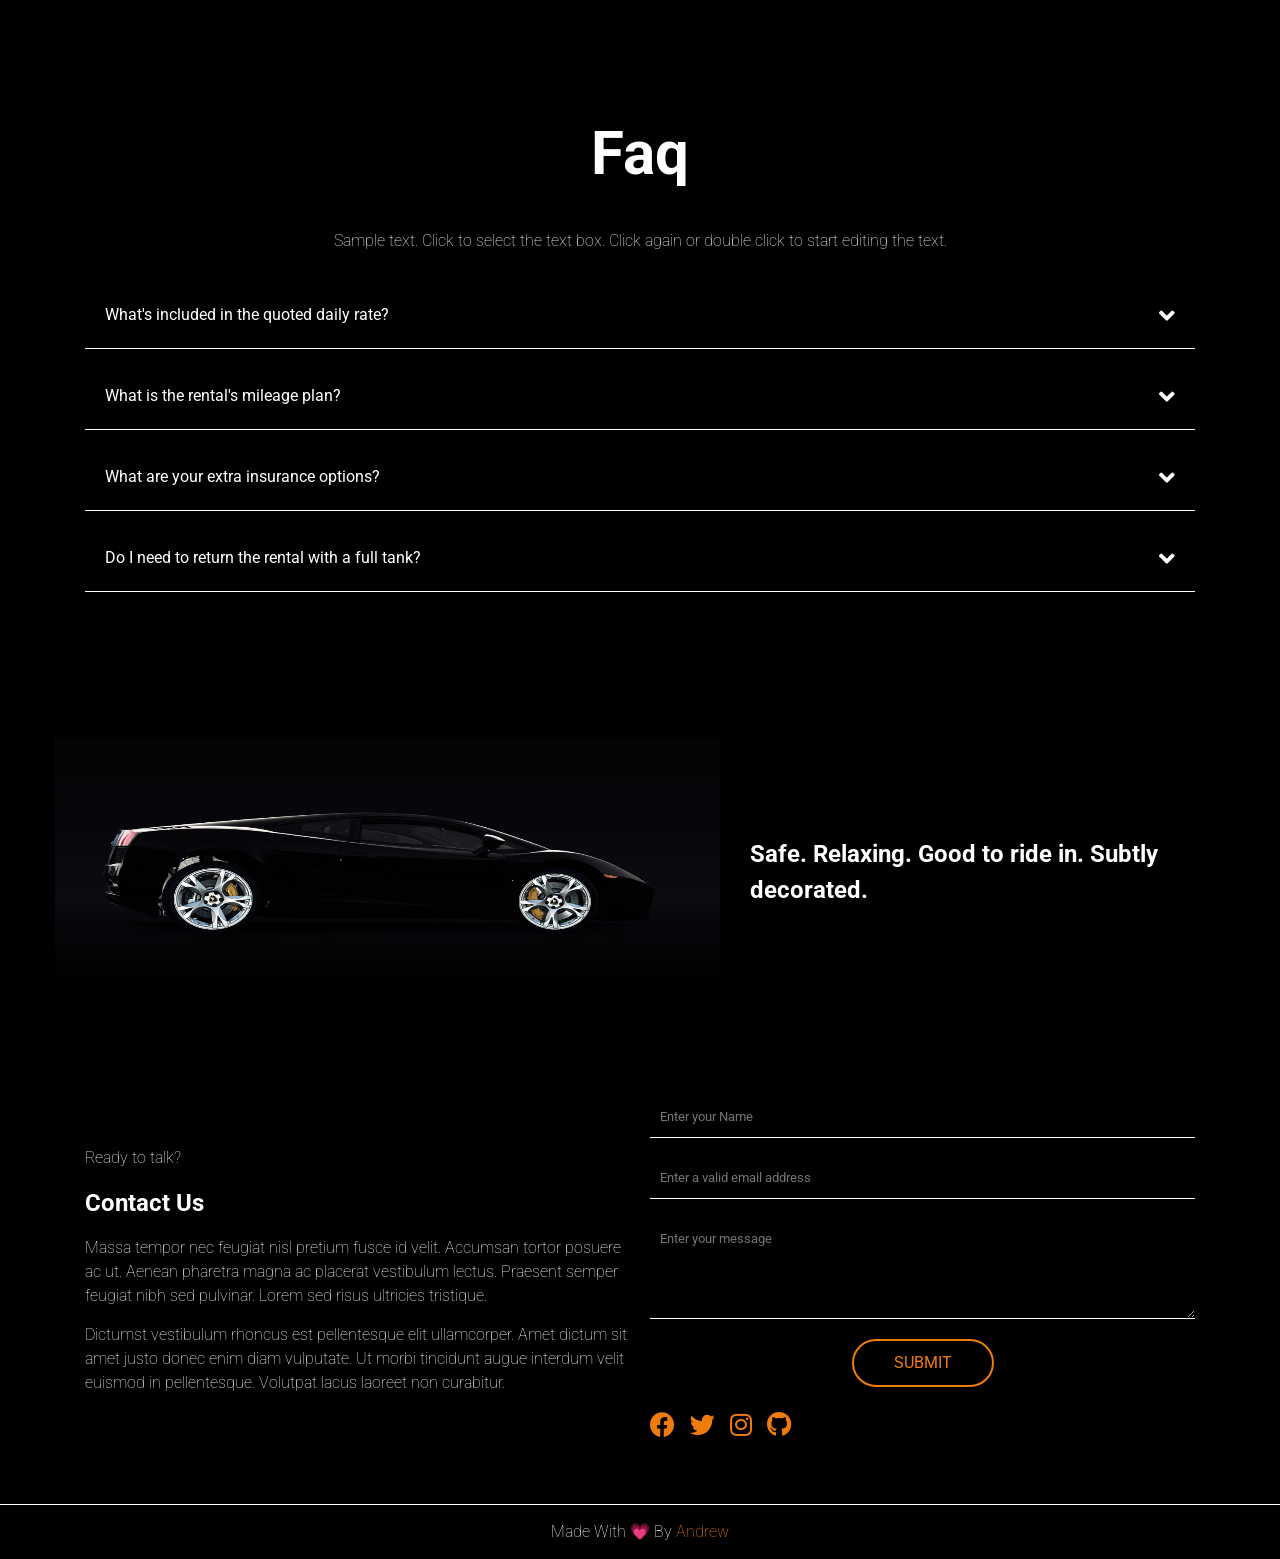
==== commit a9feb11e: "New Update" ====
--- a/index.html
+++ b/index.html
@@ -1,53 +1,116 @@
 <!DOCTYPE html>
 <html lang="en">
-  <head>
-    <meta charset="UTF-8" />
-    <meta http-equiv="X-UA-Compatible" content="IE=edge" />
-    <meta name="viewport" content="width=device-width, initial-scale=1.0" />
-    <meta name="description" content="Page Car Insurance" />
-    <meta name="author" content="Andrew-website" />
-    <title>Page Car Insurance</title>
-    <link rel="stylesheet" href="css/style.css" />
-    <link rel="stylesheet" href="css/all.min.css" />
-    <link rel="preconnect" href="https://fonts.googleapis.com" />
-    <link rel="preconnect" href="https://fonts.gstatic.com" crossorigin />
-    <link
-      href="https://fonts.googleapis.com/css2?family=Roboto:wght@300;400&display=swap"
-      rel="stylesheet"
-    />
-    <!-- Start 22/03/2022 End 23/03/2022 -->
-  </head>
-  <body>
-    <!--Start Header-->
-    <header>
-      <div class="container">
-        <form>
-          <input type="search" placeholder="Search" />
-          <a href="#"><i class="fas fa-search"></i></a>
-        </form>
-        <nav>
-          <i class="fas fa-bars list"></i>
-          <ul>
-            <li><a href="indxe.html">Home</a></li>
-            <li><a href="#Insurance">Insurance</a></li>
-            <li><a href="#Companies">companies</a></li>
-            <li><a href="#Faq">Faq</a></li>
-            <li><a href="#ContactUs">Contact Us</a></li>
-          </ul>
-        </nav>
-      </div>
-    </header>
-    <!--End Header-->
-    <!--Start BoxImg-->
-    <section class="BoxImg">
-      <div class="container">
-        <h1>Finding the best car insurance company for you</h1>
+
+<head>
+  <meta charset="UTF-8" />
+  <meta http-equiv="X-UA-Compatible" content="IE=edge" />
+  <meta name="viewport" content="width=device-width, initial-scale=1.0" />
+  <meta name="description" content="Page Car Insurance" />
+  <meta name="author" content="Andro-Emad" />
+  <title>Page Car Insurance</title>
+  <link rel="stylesheet" href="assets/css/style.css" />
+  <link rel="stylesheet" href="assets/css/all.min.css" />
+  <link rel="preconnect" href="https://fonts.googleapis.com" />
+  <link rel="preconnect" href="https://fonts.gstatic.com" crossorigin />
+  <link href="https://fonts.googleapis.com/css2?family=Roboto:wght@300;400&display=swap" rel="stylesheet" />
+  <!-- Start 22/03/2022 End 23/03/2022 -->
+  <!-- 10/02/2023 -->
+</head>
+
+<body>
+  <!--Start Header-->
+  <header>
+    <div class="container">
+      <form>
+        <input type="search" placeholder="Search" />
+        <a href="#"><i class="fas fa-search"></i></a>
+      </form>
+      <nav>
+        <!-- <i class="fas fa-bars list"></i> -->
+        <div class="menu-icon">
+          <span></span>
+          <span></span>
+          <span></span>
+        </div>
+        <ul>
+          <li><a href="indxe.html">Home</a></li>
+          <li><a href="#Insurance">Insurance</a></li>
+          <li><a href="#Companies">companies</a></li>
+          <li><a href="#Faq">Faq</a></li>
+          <li><a href="#ContactUs">Contact Us</a></li>
+        </ul>
+      </nav>
+    </div>
+  </header>
+  <!--End Header-->
+  <!--Start BoxImg-->
+  <section class="BoxImg">
+    <div class="container">
+      <h1>Finding the best car insurance company for you</h1>
+      <p>
+        Pricing and discounts made up a portion of each insurer’s score, but
+        we know that cost is the top factor for many auto insurance shoppers.
+        Since pricing is based on personal factors including your age,
+        location, vehicle and credit history and gender (in most cases), it’s
+        important to shop around for car insurance quotes.
+      </p>
+      <p>
+        If price is the most important factor in your search, comparing car
+        insurance quotes can help you find the cheapest rate. But your
+        shopping experience will also shed light on a company’s customer
+        service standards.
+      </p>
+      <a href="#" class="double"><i class="fas fa-angle-double-right"></i></a>
+    </div>
+  </section>
+  <!--End BoxImg-->
+  <!--Start Insurance-->
+  <section class="Insurance" id="Insurance">
+    <div class="container">
+      <div class="InsuranceText">
+        <h2>Insurance and investing for your many sides</h2>
+        <p>
+          We've been protecting people, businesses and futures for more than
+          90 years.
+        </p>
+      </div>
+      <div class="InsuranceBoxFather">
+        <div class="InsuranceBoxSon">
+          <div class="TextImg man"></div>
+          <h2>For you and your family</h2>
+          <p>We protect vehicles, property, pets and events.</p>
+          <a href="#">READ MORE</a>
+        </div>
+        <div class="InsuranceBoxSon">
+          <div class="TextImg phon"></div>
+          <h2>For your business</h2>
+          <p>
+            We protect businesses and employees, as well as company property
+            and vehicles.
+          </p>
+          <a href="#">READ MORE</a>
+        </div>
+        <div class="InsuranceBoxSon">
+          <div class="TextImg laob"></div>
+          <h2>For your future</h2>
+          <p>We protect investments, retirements and financial dreams.</p>
+          <a href="#">READ MORE</a>
+        </div>
+      </div>
+    </div>
+  </section>
+  <!--End Insurance-->
+  <!--Start WhoAreWe-->
+  <section class="WhoAreWe">
+    <div class="container">
+      <div class="WhoAreWeTextOnr">
+        <h2>Finding the best car insurance company for you</h2>
         <p>
           Pricing and discounts made up a portion of each insurer’s score, but
-          we know that cost is the top factor for many auto insurance shoppers.
-          Since pricing is based on personal factors including your age,
-          location, vehicle and credit history and gender (in most cases), it’s
-          important to shop around for car insurance quotes.
+          we know that cost is the top factor for many auto insurance
+          shoppers. Since pricing is based on personal factors including your
+          age, location, vehicle and credit history and gender (in most
+          cases), it’s important to shop around for car insurance quotes.
         </p>
         <p>
           If price is the most important factor in your search, comparing car
@@ -55,256 +118,198 @@
           shopping experience will also shed light on a company’s customer
           service standards.
         </p>
-        <a href="#" class="double"><i class="fas fa-angle-double-right"></i></a>
-      </div>
-    </section>
-    <!--End BoxImg-->
-    <!--Start Insurance-->
-    <section class="Insurance" id="Insurance">
-      <div class="container">
-        <div class="InsuranceText">
-          <h2>Insurance and investing for your many sides</h2>
-          <p>
-            We've been protecting people, businesses and futures for more than
-            90 years.
-          </p>
-        </div>
-        <div class="InsuranceBoxFather">
-          <div class="InsuranceBoxSon">
-            <div class="TextImg man"></div>
-            <h2>For you and your family</h2>
-            <p>We protect vehicles, property, pets and events.</p>
-            <a href="#">READ MORE</a>
-          </div>
-          <div class="InsuranceBoxSon">
-            <div class="TextImg phon"></div>
-            <h2>For your business</h2>
-            <p>
-              We protect businesses and employees, as well as company property
-              and vehicles.
-            </p>
-            <a href="#">READ MORE</a>
-          </div>
-          <div class="InsuranceBoxSon">
-            <div class="TextImg laob"></div>
-            <h2>For your future</h2>
-            <p>We protect investments, retirements and financial dreams.</p>
-            <a href="#">READ MORE</a>
-          </div>
-        </div>
-      </div>
-    </section>
-    <!--End Insurance-->
-    <!--Start WhoAreWe-->
-    <section class="WhoAreWe">
-      <div class="container">
-        <div class="WhoAreWeTextOnr">
-          <h2>Finding the best car insurance company for you</h2>
-          <p>
-            Pricing and discounts made up a portion of each insurer’s score, but
-            we know that cost is the top factor for many auto insurance
-            shoppers. Since pricing is based on personal factors including your
-            age, location, vehicle and credit history and gender (in most
-            cases), it’s important to shop around for car insurance quotes.
-          </p>
-          <p>
-            If price is the most important factor in your search, comparing car
-            insurance quotes can help you find the cheapest rate. But your
-            shopping experience will also shed light on a company’s customer
-            service standards.
-          </p>
-        </div>
-        <div class="WhoAreWeTextTwo">
-          <h3>To find the top car insurance companies:</h3>
-          <ol>
-            <li>
-              Visit your state insurance commissioner’s website to find
-              complaints and other information about companies in your area.
-            </li>
-            <li>
-              Ask your agent or a customer service representative any questions
-              you have to make sure you’re getting all the coverage you need —
-              and nothing you don’t want.
-            </li>
-            <li>
-              Consider smaller insurance companies, too. Small companies offer
-              rates well below large competitors in many locations.
-            </li>
-            <li>
-              If you’ve had tickets, DUIs or other violations, be sure to shop
-              three and five years after the incident, when surcharges can drop
-              significantly.
-            </li>
-          </ol>
-        </div>
-      </div>
-    </section>
-    <!--End WhoAreWe-->
-    <!--Start BoxThreeImg-->
-    <section class="BoxThreeImg">
-      <div class="container">
-        <div class="BoxThreeImgOne">
-          <img src="./img/pexels-photo-1231643.jpeg" alt="Car-BoxThreeImg" />
-          <img src="./img/pexels-photo-1586141.jpeg" alt="Car-BoxThreeImg" />
-          <img src="./img/pexels-photo-3136673.jpeg" alt="Car-BoxThreeImg" />
-        </div>
-        <div class="BoxThreeImgTwo">
-          <h1>The Best Insurance Companies for 2022</h1>
-          <h2>you're in <span>good hands</span></h2>
-        </div>
-      </div>
-    </section>
-    <!--End BoxThreeImg-->
-    <!--Start Companies-->
-    <section class="Companies" id="Companies">
-      <div class="container">
-        <div class="CompaniesOne">
-          <h1>The Best Car Insurance Companies for 2021</h1>
-          <h3>
-            We looked at claims processes, transparency, complaints and more to
-            find and rank the best car insurance companies.
-          </h3>
-          <h4>
-            Many or all of the products featured here are from our partners who
-            compensate us. This may influence which products we write about and
-            where and how the product appears on a page. However, this does not
-            influence our evaluations. Our opinions are our own.
-          </h4>
-          <p>
-            The best car insurance companies give their customers more than just
-            coverage they want at a reasonable price — merely good companies can
-            do that. On top of that, the best auto insurance companies provide a
-            customer-first experience from quote to claim, including a
-            headache-free way to manage policies and make payments.
-          </p>
-        </div>
-        <div class="CompaniesTwo">
-          <img src="./img/pexels-photo-1231643.jpeg" alt="Car-Companies" />
-        </div>
-      </div>
-    </section>
-    <!--End Companies-->
-    <!--Start Faq-->
-    <section class="Faq" id="Faq">
-      <div class="container">
-        <h1>Faq</h1>
-        <p>
-          Sample text. Click to select the text box. Click again or double click
-          to start editing the text.
-        </p>
-        <div class="TextFaq">
-          <details>
-            <summary>
-              What's included in the quoted daily rate?
-              <i class="fas fa-angle-down"></i>
-            </summary>
-            <p>
-              Answer. Lorem ipsum dolor sit amet, consectetur adipiscing elit.
-              Curabitur id suscipit ex. Suspendisse rhoncus laoreet purus quis
-              elementum. Phasellus sed efficitur dolor, et ultricies sapien.
-              Quisque fringilla sit amet dolor commodo efficitur. Aliquam et sem
-              odio. In ullamcorper nisi nunc, et molestie ipsum iaculis sit
-              amet.
-            </p>
-          </details>
-          <details>
-            <summary>
-              What is the rental's mileage plan?
-              <i class="fas fa-angle-down"></i>
-            </summary>
-            <p>
-              Answer. Lorem ipsum dolor sit amet, consectetur adipiscing elit.
-              Curabitur id suscipit ex. Suspendisse rhoncus laoreet purus quis
-              elementum. Phasellus sed efficitur dolor, et ultricies sapien.
-              Quisque fringilla sit amet dolor commodo efficitur. Aliquam et sem
-              odio. In ullamcorper nisi nunc, et molestie ipsum iaculis sit
-              amet.
-            </p>
-          </details>
-          <details>
-            <summary>
-              What are your extra insurance options?
-              <i class="fas fa-angle-down"></i>
-            </summary>
-            <p>
-              Answer. Lorem ipsum dolor sit amet, consectetur adipiscing elit.
-              Curabitur id suscipit ex. Suspendisse rhoncus laoreet purus quis
-              elementum. Phasellus sed efficitur dolor, et ultricies sapien.
-              Quisque fringilla sit amet dolor commodo efficitur. Aliquam et sem
-              odio. In ullamcorper nisi nunc, et molestie ipsum iaculis sit
-              amet.
-            </p>
-          </details>
-          <details>
-            <summary>
-              Do I need to return the rental with a full tank?
-              <i class="fas fa-angle-down"></i>
-            </summary>
-            <p>
-              Answer. Lorem ipsum dolor sit amet, consectetur adipiscing elit.
-              Curabitur id suscipit ex. Suspendisse rhoncus laoreet purus quis
-              elementum. Phasellus sed efficitur dolor, et ultricies sapien.
-              Quisque fringilla sit amet dolor commodo efficitur. Aliquam et sem
-              odio. In ullamcorper nisi nunc, et molestie ipsum iaculis sit
-              amet.
-            </p>
-          </details>
-        </div>
-      </div>
-    </section>
-    <!--End Faq-->
-    <!--Start Box-->
-    <section class="Box">
-      <div class="container">
-        <img src="./img/lamborghinicarspeedprestige38570.jpeg" alt="Car-Box" />
-        <h1>Safe. Relaxing. Good to ride in. Subtly decorated.</h1>
-      </div>
-    </section>
-    <!--End Box-->
-    <!--Start ContactUs-->
-    <section class="ContactUs" id="ContactUs">
-      <div class="container">
-        <div class="ContactUsOne">
-          <p>Ready to talk?</p>
-          <h1>Contact Us</h1>
-          <p>
-            Massa tempor nec feugiat nisl pretium fusce id velit. Accumsan
-            tortor posuere ac ut. Aenean pharetra magna ac placerat vestibulum
-            lectus. Praesent semper feugiat nibh sed pulvinar. Lorem sed risus
-            ultricies tristique.
-          </p>
-          <p>
-            Dictumst vestibulum rhoncus est pellentesque elit ullamcorper. Amet
-            dictum sit amet justo donec enim diam vulputate. Ut morbi tincidunt
-            augue interdum velit euismod in pellentesque. Volutpat lacus laoreet
-            non curabitur.
-          </p>
-        </div>
-        <div class="ContactUsTwo">
-          <form>
-            <input type="text" placeholder="Enter your Name" />
-            <input type="email" placeholder="Enter a valid email address" />
-            <textarea placeholder="Enter your message"></textarea>
-          </form>
-          <a class="button" href="#">SUBMIT</a>
-          <div class="Media">
-            <a href="#"><i class="fab fa-facebook"></i></a>
-            <a href="#"><i class="fab fa-twitter"></i></a>
-            <a href="#"><i class="fab fa-instagram"></i></a
-            ><a href="https://github.com/Andrew-website"
-              ><i class="fab fa-github"></i
-            ></a>
-          </div>
-        </div>
-      </div>
-    </section>
-    <!--End ContactUs-->
-    <!--Start Footer-->
-    <footer>
-      <div class="container">
-        <p>Made With &#128151; By <span>Andrew</span></p>
-      </div>
-    </footer>
-    <!--End Footer-->
-  </body>
-</html>
+      </div>
+      <div class="WhoAreWeTextTwo">
+        <h3>To find the top car insurance companies:</h3>
+        <ol>
+          <li>
+            Visit your state insurance commissioner’s website to find
+            complaints and other information about companies in your area.
+          </li>
+          <li>
+            Ask your agent or a customer service representative any questions
+            you have to make sure you’re getting all the coverage you need —
+            and nothing you don’t want.
+          </li>
+          <li>
+            Consider smaller insurance companies, too. Small companies offer
+            rates well below large competitors in many locations.
+          </li>
+          <li>
+            If you’ve had tickets, DUIs or other violations, be sure to shop
+            three and five years after the incident, when surcharges can drop
+            significantly.
+          </li>
+        </ol>
+      </div>
+    </div>
+  </section>
+  <!--End WhoAreWe-->
+  <!--Start BoxThreeImg-->
+  <section class="BoxThreeImg">
+    <div class="container">
+      <div class="BoxThreeImgOne">
+        <img src="./assets/img/pexels-photo-1231643.jpeg" alt="Car-BoxThreeImg" />
+        <img src="./assets/img/pexels-photo-1586141.jpeg" alt="Car-BoxThreeImg" />
+        <img src="./assets/img/pexels-photo-3136673.jpeg" alt="Car-BoxThreeImg" />
+      </div>
+      <div class="BoxThreeImgTwo">
+        <h1>The Best Insurance Companies for 2022</h1>
+        <h2>you're in <span>good hands</span></h2>
+      </div>
+    </div>
+  </section>
+  <!--End BoxThreeImg-->
+  <!--Start Companies-->
+  <section class="Companies" id="Companies">
+    <div class="container">
+      <div class="CompaniesOne">
+        <h1>The Best Car Insurance Companies for 2021</h1>
+        <h3>
+          We looked at claims processes, transparency, complaints and more to
+          find and rank the best car insurance companies.
+        </h3>
+        <h4>
+          Many or all of the products featured here are from our partners who
+          compensate us. This may influence which products we write about and
+          where and how the product appears on a page. However, this does not
+          influence our evaluations. Our opinions are our own.
+        </h4>
+        <p>
+          The best car insurance companies give their customers more than just
+          coverage they want at a reasonable price — merely good companies can
+          do that. On top of that, the best auto insurance companies provide a
+          customer-first experience from quote to claim, including a
+          headache-free way to manage policies and make payments.
+        </p>
+      </div>
+      <div class="CompaniesTwo">
+        <img src="./assets/img/pexels-photo-1231643.jpeg" alt="Car-Companies" />
+      </div>
+    </div>
+  </section>
+  <!--End Companies-->
+  <!--Start Faq-->
+  <section class="Faq" id="Faq">
+    <div class="container">
+      <h1>Faq</h1>
+      <p>
+        Sample text. Click to select the text box. Click again or double click
+        to start editing the text.
+      </p>
+      <div class="TextFaq">
+        <details>
+          <summary>
+            What's included in the quoted daily rate?
+            <i class="fas fa-angle-down"></i>
+          </summary>
+          <p>
+            Answer. Lorem ipsum dolor sit amet, consectetur adipiscing elit.
+            Curabitur id suscipit ex. Suspendisse rhoncus laoreet purus quis
+            elementum. Phasellus sed efficitur dolor, et ultricies sapien.
+            Quisque fringilla sit amet dolor commodo efficitur. Aliquam et sem
+            odio. In ullamcorper nisi nunc, et molestie ipsum iaculis sit
+            amet.
+          </p>
+        </details>
+        <details>
+          <summary>
+            What is the rental's mileage plan?
+            <i class="fas fa-angle-down"></i>
+          </summary>
+          <p>
+            Answer. Lorem ipsum dolor sit amet, consectetur adipiscing elit.
+            Curabitur id suscipit ex. Suspendisse rhoncus laoreet purus quis
+            elementum. Phasellus sed efficitur dolor, et ultricies sapien.
+            Quisque fringilla sit amet dolor commodo efficitur. Aliquam et sem
+            odio. In ullamcorper nisi nunc, et molestie ipsum iaculis sit
+            amet.
+          </p>
+        </details>
+        <details>
+          <summary>
+            What are your extra insurance options?
+            <i class="fas fa-angle-down"></i>
+          </summary>
+          <p>
+            Answer. Lorem ipsum dolor sit amet, consectetur adipiscing elit.
+            Curabitur id suscipit ex. Suspendisse rhoncus laoreet purus quis
+            elementum. Phasellus sed efficitur dolor, et ultricies sapien.
+            Quisque fringilla sit amet dolor commodo efficitur. Aliquam et sem
+            odio. In ullamcorper nisi nunc, et molestie ipsum iaculis sit
+            amet.
+          </p>
+        </details>
+        <details>
+          <summary>
+            Do I need to return the rental with a full tank?
+            <i class="fas fa-angle-down"></i>
+          </summary>
+          <p>
+            Answer. Lorem ipsum dolor sit amet, consectetur adipiscing elit.
+            Curabitur id suscipit ex. Suspendisse rhoncus laoreet purus quis
+            elementum. Phasellus sed efficitur dolor, et ultricies sapien.
+            Quisque fringilla sit amet dolor commodo efficitur. Aliquam et sem
+            odio. In ullamcorper nisi nunc, et molestie ipsum iaculis sit
+            amet.
+          </p>
+        </details>
+      </div>
+    </div>
+  </section>
+  <!--End Faq-->
+  <!--Start Box-->
+  <section class="Box">
+    <div class="container">
+      <img src="./assets/img/lamborghinicarspeedprestige38570.jpeg" alt="Car-Box" />
+      <h1>Safe. Relaxing. Good to ride in. Subtly decorated.</h1>
+    </div>
+  </section>
+  <!--End Box-->
+  <!--Start ContactUs-->
+  <section class="ContactUs" id="ContactUs">
+    <div class="container">
+      <div class="ContactUsOne">
+        <p>Ready to talk?</p>
+        <h1>Contact Us</h1>
+        <p>
+          Massa tempor nec feugiat nisl pretium fusce id velit. Accumsan
+          tortor posuere ac ut. Aenean pharetra magna ac placerat vestibulum
+          lectus. Praesent semper feugiat nibh sed pulvinar. Lorem sed risus
+          ultricies tristique.
+        </p>
+        <p>
+          Dictumst vestibulum rhoncus est pellentesque elit ullamcorper. Amet
+          dictum sit amet justo donec enim diam vulputate. Ut morbi tincidunt
+          augue interdum velit euismod in pellentesque. Volutpat lacus laoreet
+          non curabitur.
+        </p>
+      </div>
+      <div class="ContactUsTwo">
+        <form>
+          <input type="text" placeholder="Enter your Name" />
+          <input type="email" placeholder="Enter a valid email address" />
+          <textarea placeholder="Enter your message"></textarea>
+        </form>
+        <a class="button" href="#">SUBMIT</a>
+        <div class="Media">
+          <a href="#"><i class="fab fa-facebook"></i></a>
+          <a href="#"><i class="fab fa-twitter"></i></a>
+          <a href="#"><i class="fab fa-instagram"></i></a>
+          <a href="#"><i class="fab fa-github"></i></a>
+        </div>
+      </div>
+    </div>
+  </section>
+  <!--End ContactUs-->
+  <!--Start Footer-->
+  <footer>
+    <div class="container">
+      <p>Made With &#128151; By <span>Andrew</span></p>
+    </div>
+  </footer>
+  <!--End Footer-->
+  <script src="assets/js/main.js"></script>
+</body>
+
+</html>
--- a/assets/css/style.css
+++ b/assets/css/style.css
@@ -0,0 +1,584 @@
+* {
+  box-sizing: border-box;
+  padding: 0;
+  margin: 0;
+  font-family: "Roboto", sans-serif;
+  line-height: 1.5;
+}
+:root {
+  --colorOne: #fff;
+  --colorTwe: #f17c0e;
+  --Background-colorOne: #000;
+  --Background-colorTwe: #f17c0e;
+}
+.container {
+  padding-left: 15px;
+  padding-right: 15px;
+  margin-left: auto;
+  margin-right: auto;
+}
+/* Small */
+@media (min-width: 768px) {
+  .container {
+    width: 750px;
+  }
+}
+/* Medium */
+@media (min-width: 992px) {
+  .container {
+    width: 970px;
+  }
+}
+/* Large */
+@media (min-width: 1200px) {
+  .container {
+    width: 1170px;
+  }
+}
+/* Start Header */
+header {
+  width: 100%;
+  /* position: fixed; */
+  position: absolute;
+  border-bottom: 1px solid #fff;
+}
+header .container {
+  display: flex;
+  justify-content: space-between;
+  padding: 10px;
+  align-items: center;
+}
+header .container form {
+  border: 1px solid #fff;
+  padding: 2px 5px;
+}
+header .container form input {
+  outline: none;
+  padding: 5px;
+  background-color: rgb(85 85 85 / 20%);
+  border: none;
+  color: var(--colorOne);
+}
+header .container form a {
+  color: #ffffffb3;
+  transition: 0.6s;
+}
+header .container form a:hover {
+  color: var(--colorOne);
+}
+header .container nav ul {
+  display: none;
+  list-style: none;
+  transition: 0.6s;
+}
+header .container nav .list {
+  color: var(--colorOne);
+  transition: 0.6s;
+}
+header .container nav ul li a {
+  color: var(--colorOne);
+  text-decoration: none;
+  width: 100%;
+  display: inline-block;
+  padding: 5px;
+}
+/* start menu-icon */
+.menu-icon {
+  margin: 20px auto;
+  width: 20px;
+  height: 14px;
+  cursor: pointer;
+  position: relative;
+}
+.menu-icon span {
+  background-color: var(--colorOne);
+  height: 2px;
+  position: absolute;
+  width: 100%;
+  left: 0;
+  transition: all 0.3s ease;
+}
+.menu-icon span:first-child {
+  top: 0;
+}
+.menu-icon span:nth-child(2) {
+  top: 6px;
+}
+.menu-icon span:last-child {
+  top: 12px;
+}
+/**/
+.list span:first-child {
+  opacity: 0;
+}
+.list span:nth-child(2) {
+  top: 6px;
+  background-color: var(--Background-colorTwe);
+  transform: rotate(45deg);
+}
+.list span:last-child {
+  top: 6px;
+  background-color: var(--Background-colorTwe);
+  transform: rotate(-45deg);
+}
+/* end menu-icon */
+header .container nav .show-menu {
+  position: absolute;
+  top: 101%;
+  left: 0;
+  flex-direction: column;
+  background-color: var(--Background-colorOne);
+  width: 50%;
+  gap: 15px;
+  padding-top: 20%;
+  display: flex;
+  align-items: center;
+  height: 103vh;
+  z-index: 10000000000;
+}
+header .container nav ul li {
+  width: 100%;
+  text-align: center;
+  transition: 0.6s;
+}
+header .container nav ul li:hover {
+  background-color: #dddddd82;
+  border-radius: 4px;
+}
+/* End Header */
+/* Start BoxImg */
+.BoxImg {
+  background-image: url(../img/pexels-photo-3136673.jpeg);
+  height: 700px;
+  background-position: 5.07% 50%;
+  background-repeat: no-repeat;
+  background-size: cover;
+  color: #fff;
+  display: flex;
+  align-items: center;
+}
+.BoxImg .container {
+  display: flex;
+  flex-direction: column;
+  align-items: center;
+  gap: 5px;
+  text-align: center;
+  padding-top: 340px;
+}
+.BoxImg .container h1 {
+  font-size: 40px;
+  width: 70%;
+}
+.BoxImg .container .double {
+  color: var(--colorTwe);
+  font-size: 50px;
+}
+@media (max-width: 767px) {
+  .BoxImg .container h1 {
+    font-size: 35px;
+    width: 100%;
+  }
+  .BoxImg .container {
+    padding-top: 200px;
+  }
+}
+/* End BoxImg */
+/* Start Insurance*/
+.Insurance {
+  background-color: var(--Background-colorOne);
+}
+.Insurance .container {
+  color: #fff;
+  padding: 50px 0;
+  display: flex;
+  flex-direction: column;
+  align-items: center;
+  gap: 15px;
+}
+.Insurance .container .InsuranceText {
+  text-align: center;
+}
+.Insurance .container .InsuranceText p {
+  margin: 15px auto;
+  font-weight: 100;
+}
+.Insurance .container .InsuranceBoxFather {
+  display: grid;
+  grid-template-columns: repeat(auto-fill, minmax(275px, 1fr));
+  gap: 15px;
+  width: 100%;
+  padding: 15px;
+  margin-bottom: 50px;
+}
+.Insurance .container .InsuranceBoxFather .InsuranceBoxSon {
+  display: flex;
+  gap: 20px;
+  padding: 15px;
+  text-align: center;
+  flex-direction: column;
+  border-radius: 25px;
+  align-items: center;
+}
+.Insurance .container .InsuranceBoxFather .InsuranceBoxSon .TextImg {
+  width: 70px;
+  height: 70px;
+  background-color: var(--Background-colorTwe);
+  border-radius: 50%;
+  display: flex;
+  align-items: center;
+  justify-content: center;
+}
+.Insurance .container .InsuranceBoxFather .InsuranceBoxSon .man::before {
+  font-family: "Font Awesome 5 Free";
+  font-weight: 900;
+  content: "\f007";
+  font-size: 25px;
+}
+.Insurance .container .InsuranceBoxFather .InsuranceBoxSon .phon::before {
+  font-family: "Font Awesome 5 Free";
+  font-weight: 900;
+  content: "\f3cd";
+  font-size: 25px;
+}
+.Insurance .container .InsuranceBoxFather .InsuranceBoxSon .laob::before {
+  font-family: "Font Awesome 5 Free";
+  font-weight: 100;
+  content: "\f0eb";
+  font-size: 25px;
+}
+.Insurance .container .InsuranceBoxFather .InsuranceBoxSon p {
+  font-weight: 100;
+}
+.Insurance .container .InsuranceBoxFather .InsuranceBoxSon a {
+  color: var(--colorTwe);
+  text-decoration: none;
+  padding: 10px 20px;
+  border: 2px solid #f17c0e;
+  border-radius: 25px;
+  transition: 0.6s;
+}
+.Insurance .container .InsuranceBoxFather .InsuranceBoxSon a:hover {
+  background-color: var(--Background-colorTwe);
+  color: var(--colorOne);
+}
+@media (max-width: 767px) {
+  .Insurance .container .InsuranceText {
+    padding: 0 10px;
+  }
+}
+/* End Insurance */
+/* Start Who Are We */
+.WhoAreWe {
+  background-color: var(--Background-colorOne);
+}
+.WhoAreWe .container {
+  color: var(--colorOne);
+  display: flex;
+  align-items: center;
+  justify-content: center;
+  gap: 25px;
+  padding: 25px 25px;
+}
+.WhoAreWe .container .WhoAreWeTextOnr {
+  width: 80%;
+  display: flex;
+  flex-direction: column;
+  gap: 20px;
+}
+.WhoAreWe .container .WhoAreWeTextOnr h2 {
+  font-size: 30px;
+}
+.WhoAreWe .container .WhoAreWeTextOnr p {
+  font-weight: 100;
+}
+.WhoAreWe .container .WhoAreWeTextTwo {
+  width: 80%;
+  background-color: var(--Background-colorTwe);
+  padding: 100px 50px 35px 50px;
+  display: flex;
+  flex-direction: column;
+  gap: 15px;
+}
+.WhoAreWe .container .WhoAreWeTextTwo ol li {
+  margin: 25px 0;
+}
+@media (max-width: 767px) {
+  .WhoAreWe .container {
+    flex-direction: column;
+  }
+  .WhoAreWe .container .WhoAreWeTextTwo {
+    width: 90%;
+    padding: 35px;
+  }
+}
+/* End Who Are We */
+/* Start BoxThreeImg */
+.BoxThreeImg {
+  background-color: var(--Background-colorOne);
+  padding-bottom: 70px;
+}
+.BoxThreeImg .container .BoxThreeImgOne {
+  padding: 50px 10px;
+  display: flex;
+  align-items: center;
+}
+.BoxThreeImg .container .BoxThreeImgOne img {
+  width: 300px;
+  height: 250px;
+}
+.BoxThreeImg .container .BoxThreeImgTwo {
+  color: var(--colorOne);
+  padding: 50px;
+}
+.BoxThreeImg .container .BoxThreeImgTwo h1 {
+  width: 64%;
+  font-size: 40px;
+}
+.BoxThreeImg .container .BoxThreeImgTwo h2 {
+  font-size: 30px;
+  margin: 20px 0px;
+  display: flex;
+  justify-content: flex-end;
+}
+.BoxThreeImg .container .BoxThreeImgTwo h2 span {
+  color: var(--colorTwe);
+}
+@media (max-width: 767px) {
+  .BoxThreeImg .container .BoxThreeImgOne {
+    flex-direction: column;
+    padding: 5px;
+  }
+  .BoxThreeImg .container .BoxThreeImgOne img {
+    width: 80%;
+    height: 300px;
+  }
+  .BoxThreeImg .container .BoxThreeImgTwo {
+    padding: 25px 0;
+  }
+  .BoxThreeImg .container .BoxThreeImgTwo h1 {
+    width: 100%;
+  }
+}
+/* End BoxThreeImg */
+/* Start Companies */
+.Companies {
+  background-color: var(--Background-colorOne);
+}
+.Companies .container {
+  color: var(--colorOne);
+  display: flex;
+  gap: 25px;
+  padding: 25px;
+  align-items: center;
+}
+.Companies .container .CompaniesOne {
+  width: 50%;
+  display: flex;
+  flex-direction: column;
+  gap: 15px;
+}
+.Companies .container .CompaniesOne h1 {
+  font-size: 29px;
+  width: 300px;
+}
+.Companies .container .CompaniesOne h3 {
+  text-decoration: underline;
+  width: 385px;
+}
+.Companies .container .CompaniesOne h4 {
+  background-color: var(--Background-colorTwe);
+  padding: 20px 10px;
+  width: 350px;
+}
+.Companies .container .CompaniesOne h3,
+h4,
+p {
+  font-weight: 100;
+}
+.Companies .container .CompaniesTwo {
+  width: 50%;
+  display: flex;
+  justify-content: flex-end;
+}
+.Companies .container .CompaniesTwo img {
+  width: 300px;
+  height: 300px;
+  border-radius: 50%;
+}
+@media (max-width: 767px) {
+  .Companies .container {
+    flex-direction: column-reverse;
+  }
+  .Companies .container .CompaniesOne {
+    width: 100%;
+  }
+  .Companies .container .CompaniesTwo {
+    width: 100%;
+    justify-content: center;
+  }
+}
+/* End Companies*/
+/* Start Faq */
+.Faq {
+  background-color: var(--Background-colorOne);
+}
+.Faq .container {
+  color: #fff;
+  text-align: center;
+  padding: 100px 30px;
+}
+.Faq .container h1 {
+  font-size: 60px;
+}
+.Faq .container p {
+  margin: 30px auto;
+}
+.Faq .container .TextFaq {
+  text-align: left;
+}
+.Faq .container .TextFaq details {
+  margin: 15px auto;
+}
+.Faq .container .TextFaq details summary {
+  padding: 20px;
+  outline: none;
+  border-bottom: 1px solid #fff;
+  list-style: none;
+  display: flex;
+  align-items: center;
+  justify-content: space-between;
+  transition: 0.6s;
+}
+.Faq .container .TextFaq details summary:hover {
+  background-color: var(--Background-colorTwe);
+  border: none;
+}
+.Faq .container .TextFaq details summary i {
+  font-size: 25px;
+}
+/* End Faq */
+/* Start Box */
+.Box {
+  background-color: var(--Background-colorOne);
+}
+.Box .container {
+  display: flex;
+  align-items: center;
+  gap: 30px;
+  padding: 30px 0;
+}
+.Box .container img {
+  height: 270px;
+  width: 70%;
+}
+.Box .container h1 {
+  color: #fff;
+  width: 50%;
+}
+@media (max-width: 767px) {
+  .Box .container {
+    flex-direction: column;
+  }
+  .Box .container img {
+    height: 275px;
+    width: 100%;
+  }
+  .Box .container h1 {
+    width: 70%;
+  }
+}
+/* End Box */
+/* Start ContactUs */
+.ContactUs {
+  background-color: var(--Background-colorOne);
+  color: #fff;
+  padding: 30px 0;
+}
+.ContactUs .container {
+  display: flex;
+  align-items: center;
+  gap: 20px;
+  padding: 30px;
+}
+.ContactUs .container .ContactUsOne {
+  width: 50%;
+  display: flex;
+  flex-direction: column;
+  gap: 15px;
+}
+.ContactUs .container .ContactUsTwo {
+  display: flex;
+  flex-direction: column;
+  width: 50%;
+}
+.ContactUs .container .ContactUsTwo form {
+  display: flex;
+  flex-direction: column;
+  gap: 20px;
+}
+.ContactUs .container .ContactUsTwo form input,
+textarea {
+  padding: 10px;
+  border: none;
+  border-bottom: 1px solid #fff;
+  background-color: transparent;
+  color: #fff;
+  outline: none;
+}
+.ContactUs .container .ContactUsTwo form textarea {
+  height: 100px;
+}
+.ContactUs .container .ContactUsTwo .button {
+  margin: 20px auto;
+  color: var(--colorTwe);
+  text-decoration: none;
+  border: 2px solid;
+  padding: 10px 40px;
+  border-radius: 25px;
+  transition: 0.6s;
+}
+.ContactUs .container .ContactUsTwo .button:hover {
+  background-color: var(--Background-colorTwe);
+  color: var(--colorOne);
+  border: 2px solid var(--colorTwe);
+}
+.ContactUs .container .ContactUsTwo .Media {
+  display: flex;
+  gap: 15px;
+}
+.ContactUs .container .ContactUsTwo .Media a {
+  color: var(--colorTwe);
+  font-size: 25px;
+  transition: 0.6s;
+}
+.ContactUs .container .ContactUsTwo .Media a:hover {
+  transform: translateY(-5px);
+}
+@media (max-width: 767px) {
+  .ContactUs .container {
+    flex-direction: column;
+  }
+  .ContactUs .container .ContactUsOne,
+  .ContactUs .container .ContactUsTwo {
+    width: 100%;
+  }
+  .ContactUs .container .ContactUsTwo .Media {
+    justify-content: center;
+  }
+}
+/* End ContactUs */
+/* Start Footer */
+footer {
+  background-color: var(--Background-colorOne);
+  border-top: 1px solid var(--colorOne);
+}
+footer .container {
+  color: var(--colorOne);
+  text-align: center;
+  padding: 15px 0;
+}
+footer .container span {
+  color: var(--colorTwe);
+  /* border-bottom: 1px solid var(--colorTwe); */
+}
+/* End Footer */
